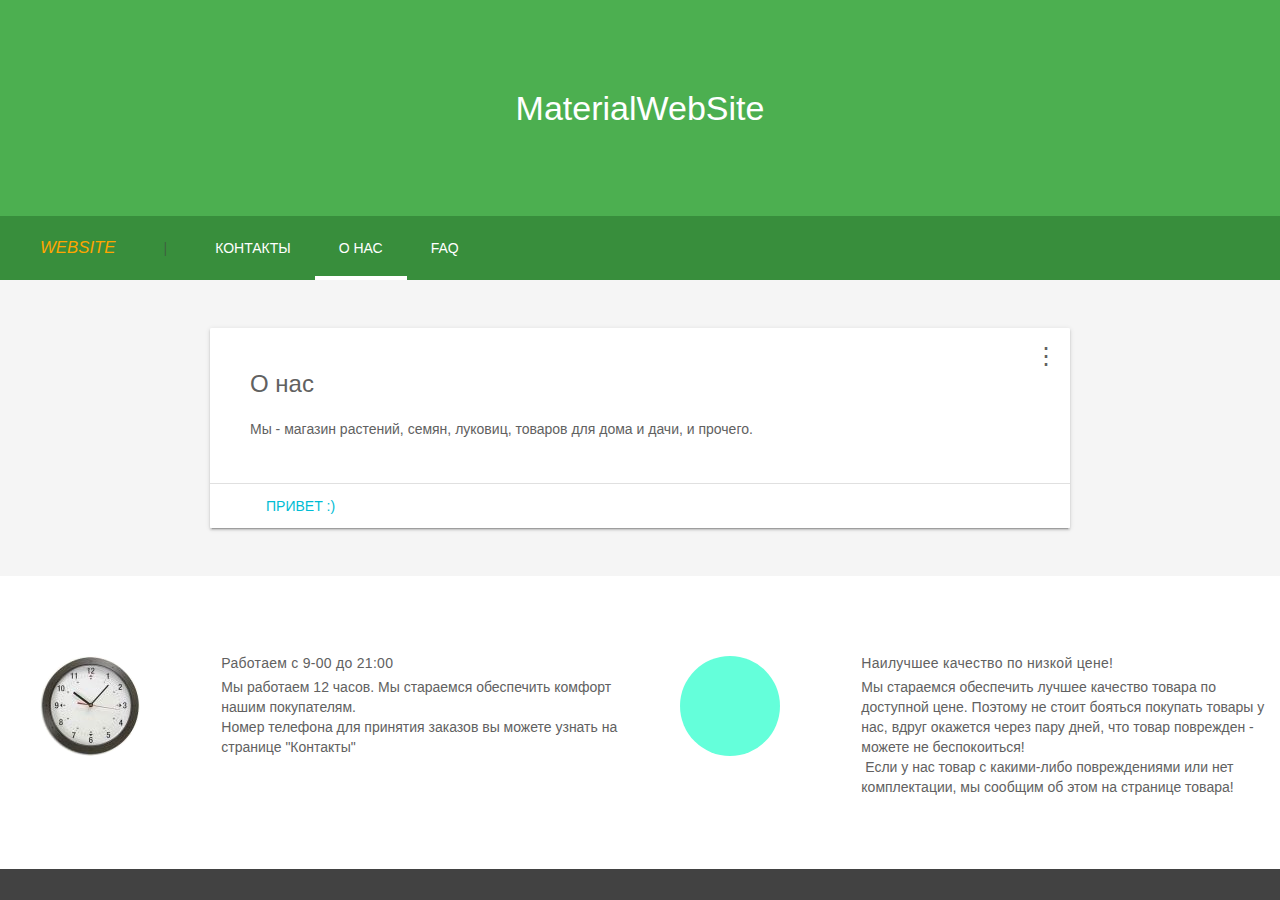
==== about.html @ aee51cfe "0.4.0" ====
<!DOCTYPE HTML>
<html>
<head>
    <meta charset="utf-8">
    <meta http-equiv="X-UA-Compatible" content="IE=edge">
    <meta name="description" content="A front-end template that helps you build fast, modern mobile web apps.">
    <meta name="viewport" content="width=device-width, initial-scale=1.0, minimum-scale=1.0">
    <title>MaterialWebSite</title>
    <link rel="stylesheet" href="https://fonts.googleapis.com/icon?family=Material+Icons">
    <link rel="stylesheet" href="css/material.green-teal.min.css">
    <link rel="stylesheet" href="css/styles.css">
    <script src="js/material.min.js"></script>
    <style>
        #view-source {
            position: fixed;
            display: block;
            right: 0;
            bottom: 0;
            margin-right: 40px;
            margin-bottom: 40px;
            z-index: 900;
        }
    </style>
</head>
<body class="mdl-demo mdl-color--grey-100 mdl-color-text--grey-700 mdl-base">
<div class="mdl-layout mdl-js-layout mdl-layout--fixed-header">
    <header class="mdl-layout__header mdl-layout__header--scroll mdl-color--primary">
        <div class="mdl-layout--large-screen-only mdl-layout__header-row">
        </div>
        <div style="color: white" align="center">
            <h3>MaterialWebSite</h3>
        </div>
        <div class="mdl-layout--large-screen-only mdl-layout__header-row">
        </div>
        <div class="mdl-layout__tab-bar mdl-js-ripple-effect mdl-color--primary-dark">
            <a style="color: orange" href="index.html" class="mdl-layout__tab"><i><big>WebSite</big></i></a>
            <big class="mdl-layout__tab">|</big>
            <a style="color: white" href="contacts.html" class="mdl-layout__tab">Контакты</a>
            <a style="color: white" href="#" class="mdl-layout__tab is-active">О нас</a>
            <a style="color: white" href="#" class="mdl-layout__tab">FAQ</a>
        </div>
    </header>
    <main class="mdl-layout__content">
        <div class="mdl-layout__tab-panel is-active" id="overview">
            <section class="section--center mdl-grid mdl-grid--no-spacing mdl-shadow--2dp">
                <div class="mdl-card mdl-cell mdl-cell--12-col">
                    <div class="mdl-card__supporting-text">
                        <h4>О нас</h4>
                        Мы - магазин растений, семян, луковиц, товаров для дома и дачи, и прочего.
                    </div>
                    <div class="mdl-card__actions">
                        <a href="#" class="mdl-button">Привет :)</a>
                    </div>
                </div>
                <button class="mdl-button mdl-js-button mdl-js-ripple-effect mdl-button--icon" id="btn3">
                    <i class="material-icons">⋮</i>
                </button>
                <ul class="mdl-menu mdl-js-menu mdl-menu--bottom-right" for="btn3">
                    <li class="mdl-menu__item">Закрыть</li>
                    <li class="mdl-menu__item" disabled>Оценить:</li>
                    <li class="mdl-menu__item">Поставить <span class="plus">+</span></li>
                </ul>
            </section>
            <section class="section--footer mdl-color--white mdl-grid">
                <div class="section__circle-container mdl-cell mdl-cell--2-col mdl-cell--1-col-phone">
                    <div class="section__circle-container__circle1 mdl-color--accent section__circle--big"></div>
                </div>
                <div class="section__text mdl-cell mdl-cell--4-col-desktop mdl-cell--6-col-tablet mdl-cell--3-col-phone">
                    <h5>Работаем с 9-00 до 21:00</h5>
                    Мы работаем 12 часов. Мы стараемся обеспечить комфорт нашим покупателям.<br/> Номер телефона для принятия заказов вы можете узнать на странице "Контакты"
                </div>
                <div class="section__circle-container mdl-cell mdl-cell--2-col mdl-cell--1-col-phone">
                    <div class="section__circle-container__circle2 mdl-color--accent section__circle--big"></div>
                </div>
                <div class="section__text mdl-cell mdl-cell--4-col-desktop mdl-cell--6-col-tablet mdl-cell--3-col-phone">
                    <h5>Наилучшее качество по низкой цене!</h5>
                    Мы стараемся обеспечить лучшее качество товара по доступной цене. Поэтому не стоит бояться покупать товары у нас, вдруг окажется через пару дней, что товар поврежден - можете не беспокоиться!<br/> &nbsp;Если у нас товар с какими-либо повреждениями или нет комплектации, мы сообщим об этом на странице товара!
                </div>
            </section>
        </div>
        <footer class="mdl-mega-footer">
            <div class="mdl-mega-footer--middle-section">
                <div class="mdl-mega-footer--drop-down-section">
                    <input class="mdl-mega-footer--heading-checkbox" type="checkbox" checked>
                    <h1 class="mdl-mega-footer--heading">Страницы</h1>
                    <ul class="mdl-mega-footer--link-list">
                        <li><a href="index.html">Главная</a></li>
                        <li><a href="contacts.html">Контакты</a></li>
                        <li><a href="">О нас</a></li>
                        <li><a href="#">FAQ</a></li>
                    </ul>
                </div>
                <div class="mdl-mega-footer--drop-down-section">
                    <input class="mdl-mega-footer--heading-checkbox" type="checkbox" checked>
                    <h1 class="mdl-mega-footer--heading">Детали</h1>
                    <ul class="mdl-mega-footer--link-list">
                        <li><a href="#">Спец</a></li>
                        <li><a href="#">Инструменты</a></li>
                        <li><a href="#">Ресурсы</a></li>
                    </ul>
                </div>
                <div class="mdl-mega-footer--drop-down-section">
                    <input class="mdl-mega-footer--heading-checkbox" type="checkbox" checked>
                    <h1 class="mdl-mega-footer--heading">Технология</h1>
                    <ul class="mdl-mega-footer--link-list">
                        <li><a href="#">Как это работает</a></li>
                        <li><a href="#">Образцы</a></li>
                        <li><a href="#">Использование</a></li>
                        <li><a href="#">Продукты</a></li>
                        <li><a href="#">Контракты</a></li>
                    </ul>
                </div>
                <div class="mdl-mega-footer--drop-down-section">
                    <input class="mdl-mega-footer--heading-checkbox" type="checkbox" checked>
                    <h1 class="mdl-mega-footer--heading">FAQ</h1>
                    <ul class="mdl-mega-footer--link-list">
                        <li><a href="#">Вопросы</a></li>
                        <li><a href="#">Ответы</a></li>
                        <li><a href="#">Горячая линия</a></li>
                    </ul>
                </div>
            </div>
            <div class="mdl-mega-footer--bottom-section">
                <div class="mdl-logo">
                    VitalKrilov © 2016
                </div>
            </div>
        </footer>
    </main>
</div>
</body>
</html>
---- css/material.green-teal.min.css ----
/**
 * material-design-lite - Material Design Components in CSS, JS and HTML
 * @version v1.2.1
 * @license Apache-2.0
 * @copyright 2015 Google, Inc.
 * @link https://github.com/google/material-design-lite
 */
@charset "UTF-8";html{color:rgba(0,0,0,.87)}::-moz-selection{background:#b3d4fc;text-shadow:none}::selection{background:#b3d4fc;text-shadow:none}hr{display:block;height:1px;border:0;border-top:1px solid #ccc;margin:1em 0;padding:0}audio,canvas,iframe,img,svg,video{vertical-align:middle}fieldset{border:0;margin:0;padding:0}textarea{resize:vertical}.browserupgrade{margin:.2em 0;background:#ccc;color:#000;padding:.2em 0}.hidden{display:none!important}.visuallyhidden{border:0;clip:rect(0 0 0 0);height:1px;margin:-1px;overflow:hidden;padding:0;position:absolute;width:1px}.visuallyhidden.focusable:active,.visuallyhidden.focusable:focus{clip:auto;height:auto;margin:0;overflow:visible;position:static;width:auto}.invisible{visibility:hidden}.clearfix:before,.clearfix:after{content:" ";display:table}.clearfix:after{clear:both}@media print{*,*:before,*:after,*:first-letter{background:transparent!important;color:#000!important;box-shadow:none!important}a,a:visited{text-decoration:underline}a[href]:after{content:" (" attr(href)")"}abbr[title]:after{content:" (" attr(title)")"}a[href^="#"]:after,a[href^="javascript:"]:after{content:""}pre,blockquote{border:1px solid #999;page-break-inside:avoid}thead{display:table-header-group}tr,img{page-break-inside:avoid}img{max-width:100%!important}p,h2,h3{orphans:3;widows:3}h2,h3{page-break-after:avoid}}a,.mdl-accordion,.mdl-button,.mdl-card,.mdl-checkbox,.mdl-dropdown-menu,.mdl-icon-toggle,.mdl-item,.mdl-radio,.mdl-slider,.mdl-switch,.mdl-tabs__tab{-webkit-tap-highlight-color:transparent;-webkit-tap-highlight-color:rgba(255,255,255,0)}html{width:100%;height:100%;-ms-touch-action:manipulation;touch-action:manipulation}body{width:100%;min-height:100%}main{display:block}*[hidden]{display:none!important}html,body{font-family:"Helvetica","Arial",sans-serif;font-size:14px;font-weight:400;line-height:20px}h1,h2,h3,h4,h5,h6,p{padding:0}h1 small,h2 small,h3 small,h4 small,h5 small,h6 small{font-family:"Roboto","Helvetica","Arial",sans-serif;font-weight:400;line-height:1.35;letter-spacing:-.02em;opacity:.54;font-size:.6em}h1{font-size:56px;line-height:1.35;letter-spacing:-.02em;margin:24px 0}h1,h2{font-family:"Roboto","Helvetica","Arial",sans-serif;font-weight:400}h2{font-size:45px;line-height:48px}h2,h3{margin:24px 0}h3{font-size:34px;line-height:40px}h3,h4{font-family:"Roboto","Helvetica","Arial",sans-serif;font-weight:400}h4{font-size:24px;line-height:32px;-moz-osx-font-smoothing:grayscale;margin:24px 0 16px}h5{font-size:20px;font-weight:500;line-height:1;letter-spacing:.02em}h5,h6{font-family:"Roboto","Helvetica","Arial",sans-serif;margin:24px 0 16px}h6{font-size:16px;letter-spacing:.04em}h6,p{font-weight:400;line-height:24px}p{font-size:14px;letter-spacing:0;margin:0 0 16px}a{color:rgb(100,255,218);font-weight:500}blockquote{font-family:"Roboto","Helvetica","Arial",sans-serif;position:relative;font-size:24px;font-weight:300;font-style:italic;line-height:1.35;letter-spacing:.08em}blockquote:before{position:absolute;left:-.5em;content:'â€œ'}blockquote:after{content:'â€';margin-left:-.05em}mark{background-color:#f4ff81}dt{font-weight:700}address{font-size:12px;line-height:1;font-style:normal}address,ul,ol{font-weight:400;letter-spacing:0}ul,ol{font-size:14px;line-height:24px}.mdl-typography--display-4,.mdl-typography--display-4-color-contrast{font-family:"Roboto","Helvetica","Arial",sans-serif;font-size:112px;font-weight:300;line-height:1;letter-spacing:-.04em}.mdl-typography--display-4-color-contrast{opacity:.54}.mdl-typography--display-3,.mdl-typography--display-3-color-contrast{font-family:"Roboto","Helvetica","Arial",sans-serif;font-size:56px;font-weight:400;line-height:1.35;letter-spacing:-.02em}.mdl-typography--display-3-color-contrast{opacity:.54}.mdl-typography--display-2,.mdl-typography--display-2-color-contrast{font-family:"Roboto","Helvetica","Arial",sans-serif;font-size:45px;font-weight:400;line-height:48px}.mdl-typography--display-2-color-contrast{opacity:.54}.mdl-typography--display-1,.mdl-typography--display-1-color-contrast{font-family:"Roboto","Helvetica","Arial",sans-serif;font-size:34px;font-weight:400;line-height:40px}.mdl-typography--display-1-color-contrast{opacity:.54}.mdl-typography--headline,.mdl-typography--headline-color-contrast{font-family:"Roboto","Helvetica","Arial",sans-serif;font-size:24px;font-weight:400;line-height:32px;-moz-osx-font-smoothing:grayscale}.mdl-typography--headline-color-contrast{opacity:.87}.mdl-typography--title,.mdl-typography--title-color-contrast{font-family:"Roboto","Helvetica","Arial",sans-serif;font-size:20px;font-weight:500;line-height:1;letter-spacing:.02em}.mdl-typography--title-color-contrast{opacity:.87}.mdl-typography--subhead,.mdl-typography--subhead-color-contrast{font-family:"Roboto","Helvetica","Arial",sans-serif;font-size:16px;font-weight:400;line-height:24px;letter-spacing:.04em}.mdl-typography--subhead-color-contrast{opacity:.87}.mdl-typography--body-2,.mdl-typography--body-2-color-contrast{font-size:14px;font-weight:700;line-height:24px;letter-spacing:0}.mdl-typography--body-2-color-contrast{opacity:.87}.mdl-typography--body-1,.mdl-typography--body-1-color-contrast{font-size:14px;font-weight:400;line-height:24px;letter-spacing:0}.mdl-typography--body-1-color-contrast{opacity:.87}.mdl-typography--body-2-force-preferred-font,.mdl-typography--body-2-force-preferred-font-color-contrast{font-family:"Roboto","Helvetica","Arial",sans-serif;font-size:14px;font-weight:500;line-height:24px;letter-spacing:0}.mdl-typography--body-2-force-preferred-font-color-contrast{opacity:.87}.mdl-typography--body-1-force-preferred-font,.mdl-typography--body-1-force-preferred-font-color-contrast{font-family:"Roboto","Helvetica","Arial",sans-serif;font-size:14px;font-weight:400;line-height:24px;letter-spacing:0}.mdl-typography--body-1-force-preferred-font-color-contrast{opacity:.87}.mdl-typography--caption,.mdl-typography--caption-force-preferred-font{font-size:12px;font-weight:400;line-height:1;letter-spacing:0}.mdl-typography--caption-force-preferred-font{font-family:"Roboto","Helvetica","Arial",sans-serif}.mdl-typography--caption-color-contrast,.mdl-typography--caption-force-preferred-font-color-contrast{font-size:12px;font-weight:400;line-height:1;letter-spacing:0;opacity:.54}.mdl-typography--caption-force-preferred-font-color-contrast,.mdl-typography--menu{font-family:"Roboto","Helvetica","Arial",sans-serif}.mdl-typography--menu{font-size:14px;font-weight:500;line-height:1;letter-spacing:0}.mdl-typography--menu-color-contrast{opacity:.87}.mdl-typography--menu-color-contrast,.mdl-typography--button,.mdl-typography--button-color-contrast{font-family:"Roboto","Helvetica","Arial",sans-serif;font-size:14px;font-weight:500;line-height:1;letter-spacing:0}.mdl-typography--button,.mdl-typography--button-color-contrast{text-transform:uppercase}.mdl-typography--button-color-contrast{opacity:.87}.mdl-typography--text-left{text-align:left}.mdl-typography--text-right{text-align:right}.mdl-typography--text-center{text-align:center}.mdl-typography--text-justify{text-align:justify}.mdl-typography--text-nowrap{white-space:nowrap}.mdl-typography--text-lowercase{text-transform:lowercase}.mdl-typography--text-uppercase{text-transform:uppercase}.mdl-typography--text-capitalize{text-transform:capitalize}.mdl-typography--font-thin{font-weight:200!important}.mdl-typography--font-light{font-weight:300!important}.mdl-typography--font-regular{font-weight:400!important}.mdl-typography--font-medium{font-weight:500!important}.mdl-typography--font-bold{font-weight:700!important}.mdl-typography--font-black{font-weight:900!important}.material-icons{font-family:'Material Icons';font-weight:400;font-style:normal;font-size:24px;line-height:1;letter-spacing:normal;text-transform:none;display:inline-block;word-wrap:normal;-moz-font-feature-settings:'liga';font-feature-settings:'liga';-webkit-font-feature-settings:'liga';-webkit-font-smoothing:antialiased}.mdl-color-text--red{color:#f44336 !important}.mdl-color--red{background-color:#f44336 !important}.mdl-color-text--red-50{color:#ffebee !important}.mdl-color--red-50{background-color:#ffebee !important}.mdl-color-text--red-100{color:#ffcdd2 !important}.mdl-color--red-100{background-color:#ffcdd2 !important}.mdl-color-text--red-200{color:#ef9a9a !important}.mdl-color--red-200{background-color:#ef9a9a !important}.mdl-color-text--red-300{color:#e57373 !important}.mdl-color--red-300{background-color:#e57373 !important}.mdl-color-text--red-400{color:#ef5350 !important}.mdl-color--red-400{background-color:#ef5350 !important}.mdl-color-text--red-500{color:#f44336 !important}.mdl-color--red-500{background-color:#f44336 !important}.mdl-color-text--red-600{color:#e53935 !important}.mdl-color--red-600{background-color:#e53935 !important}.mdl-color-text--red-700{color:#d32f2f !important}.mdl-color--red-700{background-color:#d32f2f !important}.mdl-color-text--red-800{color:#c62828 !important}.mdl-color--red-800{background-color:#c62828 !important}.mdl-color-text--red-900{color:#b71c1c !important}.mdl-color--red-900{background-color:#b71c1c !important}.mdl-color-text--red-A100{color:#ff8a80 !important}.mdl-color--red-A100{background-color:#ff8a80 !important}.mdl-color-text--red-A200{color:#ff5252 !important}.mdl-color--red-A200{background-color:#ff5252 !important}.mdl-color-text--red-A400{color:#ff1744 !important}.mdl-color--red-A400{background-color:#ff1744 !important}.mdl-color-text--red-A700{color:#d50000 !important}.mdl-color--red-A700{background-color:#d50000 !important}.mdl-color-text--pink{color:#e91e63 !important}.mdl-color--pink{background-color:#e91e63 !important}.mdl-color-text--pink-50{color:#fce4ec !important}.mdl-color--pink-50{background-color:#fce4ec !important}.mdl-color-text--pink-100{color:#f8bbd0 !important}.mdl-color--pink-100{background-color:#f8bbd0 !important}.mdl-color-text--pink-200{color:#f48fb1 !important}.mdl-color--pink-200{background-color:#f48fb1 !important}.mdl-color-text--pink-300{color:#f06292 !important}.mdl-color--pink-300{background-color:#f06292 !important}.mdl-color-text--pink-400{color:#ec407a !important}.mdl-color--pink-400{background-color:#ec407a !important}.mdl-color-text--pink-500{color:#e91e63 !important}.mdl-color--pink-500{background-color:#e91e63 !important}.mdl-color-text--pink-600{color:#d81b60 !important}.mdl-color--pink-600{background-color:#d81b60 !important}.mdl-color-text--pink-700{color:#c2185b !important}.mdl-color--pink-700{background-color:#c2185b !important}.mdl-color-text--pink-800{color:#ad1457 !important}.mdl-color--pink-800{background-color:#ad1457 !important}.mdl-color-text--pink-900{color:#880e4f !important}.mdl-color--pink-900{background-color:#880e4f !important}.mdl-color-text--pink-A100{color:#ff80ab !important}.mdl-color--pink-A100{background-color:#ff80ab !important}.mdl-color-text--pink-A200{color:#ff4081 !important}.mdl-color--pink-A200{background-color:#ff4081 !important}.mdl-color-text--pink-A400{color:#f50057 !important}.mdl-color--pink-A400{background-color:#f50057 !important}.mdl-color-text--pink-A700{color:#c51162 !important}.mdl-color--pink-A700{background-color:#c51162 !important}.mdl-color-text--purple{color:#9c27b0 !important}.mdl-color--purple{background-color:#9c27b0 !important}.mdl-color-text--purple-50{color:#f3e5f5 !important}.mdl-color--purple-50{background-color:#f3e5f5 !important}.mdl-color-text--purple-100{color:#e1bee7 !important}.mdl-color--purple-100{background-color:#e1bee7 !important}.mdl-color-text--purple-200{color:#ce93d8 !important}.mdl-color--purple-200{background-color:#ce93d8 !important}.mdl-color-text--purple-300{color:#ba68c8 !important}.mdl-color--purple-300{background-color:#ba68c8 !important}.mdl-color-text--purple-400{color:#ab47bc !important}.mdl-color--purple-400{background-color:#ab47bc !important}.mdl-color-text--purple-500{color:#9c27b0 !important}.mdl-color--purple-500{background-color:#9c27b0 !important}.mdl-color-text--purple-600{color:#8e24aa !important}.mdl-color--purple-600{background-color:#8e24aa !important}.mdl-color-text--purple-700{color:#7b1fa2 !important}.mdl-color--purple-700{background-color:#7b1fa2 !important}.mdl-color-text--purple-800{color:#6a1b9a !important}.mdl-color--purple-800{background-color:#6a1b9a !important}.mdl-color-text--purple-900{color:#4a148c !important}.mdl-color--purple-900{background-color:#4a148c !important}.mdl-color-text--purple-A100{color:#ea80fc !important}.mdl-color--purple-A100{background-color:#ea80fc !important}.mdl-color-text--purple-A200{color:#e040fb !important}.mdl-color--purple-A200{background-color:#e040fb !important}.mdl-color-text--purple-A400{color:#d500f9 !important}.mdl-color--purple-A400{background-color:#d500f9 !important}.mdl-color-text--purple-A700{color:#a0f !important}.mdl-color--purple-A700{background-color:#a0f !important}.mdl-color-text--deep-purple{color:#673ab7 !important}.mdl-color--deep-purple{background-color:#673ab7 !important}.mdl-color-text--deep-purple-50{color:#ede7f6 !important}.mdl-color--deep-purple-50{background-color:#ede7f6 !important}.mdl-color-text--deep-purple-100{color:#d1c4e9 !important}.mdl-color--deep-purple-100{background-color:#d1c4e9 !important}.mdl-color-text--deep-purple-200{color:#b39ddb !important}.mdl-color--deep-purple-200{background-color:#b39ddb !important}.mdl-color-text--deep-purple-300{color:#9575cd !important}.mdl-color--deep-purple-300{background-color:#9575cd !important}.mdl-color-text--deep-purple-400{color:#7e57c2 !important}.mdl-color--deep-purple-400{background-color:#7e57c2 !important}.mdl-color-text--deep-purple-500{color:#673ab7 !important}.mdl-color--deep-purple-500{background-color:#673ab7 !important}.mdl-color-text--deep-purple-600{color:#5e35b1 !important}.mdl-color--deep-purple-600{background-color:#5e35b1 !important}.mdl-color-text--deep-purple-700{color:#512da8 !important}.mdl-color--deep-purple-700{background-color:#512da8 !important}.mdl-color-text--deep-purple-800{color:#4527a0 !important}.mdl-color--deep-purple-800{background-color:#4527a0 !important}.mdl-color-text--deep-purple-900{color:#311b92 !important}.mdl-color--deep-purple-900{background-color:#311b92 !important}.mdl-color-text--deep-purple-A100{color:#b388ff !important}.mdl-color--deep-purple-A100{background-color:#b388ff !important}.mdl-color-text--deep-purple-A200{color:#7c4dff !important}.mdl-color--deep-purple-A200{background-color:#7c4dff !important}.mdl-color-text--deep-purple-A400{color:#651fff !important}.mdl-color--deep-purple-A400{background-color:#651fff !important}.mdl-color-text--deep-purple-A700{color:#6200ea !important}.mdl-color--deep-purple-A700{background-color:#6200ea !important}.mdl-color-text--indigo{color:#3f51b5 !important}.mdl-color--indigo{background-color:#3f51b5 !important}.mdl-color-text--indigo-50{color:#e8eaf6 !important}.mdl-color--indigo-50{background-color:#e8eaf6 !important}.mdl-color-text--indigo-100{color:#c5cae9 !important}.mdl-color--indigo-100{background-color:#c5cae9 !important}.mdl-color-text--indigo-200{color:#9fa8da !important}.mdl-color--indigo-200{background-color:#9fa8da !important}.mdl-color-text--indigo-300{color:#7986cb !important}.mdl-color--indigo-300{background-color:#7986cb !important}.mdl-color-text--indigo-400{color:#5c6bc0 !important}.mdl-color--indigo-400{background-color:#5c6bc0 !important}.mdl-color-text--indigo-500{color:#3f51b5 !important}.mdl-color--indigo-500{background-color:#3f51b5 !important}.mdl-color-text--indigo-600{color:#3949ab !important}.mdl-color--indigo-600{background-color:#3949ab !important}.mdl-color-text--indigo-700{color:#303f9f !important}.mdl-color--indigo-700{background-color:#303f9f !important}.mdl-color-text--indigo-800{color:#283593 !important}.mdl-color--indigo-800{background-color:#283593 !important}.mdl-color-text--indigo-900{color:#1a237e !important}.mdl-color--indigo-900{background-color:#1a237e !important}.mdl-color-text--indigo-A100{color:#8c9eff !important}.mdl-color--indigo-A100{background-color:#8c9eff !important}.mdl-color-text--indigo-A200{color:#536dfe !important}.mdl-color--indigo-A200{background-color:#536dfe !important}.mdl-color-text--indigo-A400{color:#3d5afe !important}.mdl-color--indigo-A400{background-color:#3d5afe !important}.mdl-color-text--indigo-A700{color:#304ffe !important}.mdl-color--indigo-A700{background-color:#304ffe !important}.mdl-color-text--blue{color:#2196f3 !important}.mdl-color--blue{background-color:#2196f3 !important}.mdl-color-text--blue-50{color:#e3f2fd !important}.mdl-color--blue-50{background-color:#e3f2fd !important}.mdl-color-text--blue-100{color:#bbdefb !important}.mdl-color--blue-100{background-color:#bbdefb !important}.mdl-color-text--blue-200{color:#90caf9 !important}.mdl-color--blue-200{background-color:#90caf9 !important}.mdl-color-text--blue-300{color:#64b5f6 !important}.mdl-color--blue-300{background-color:#64b5f6 !important}.mdl-color-text--blue-400{color:#42a5f5 !important}.mdl-color--blue-400{background-color:#42a5f5 !important}.mdl-color-text--blue-500{color:#2196f3 !important}.mdl-color--blue-500{background-color:#2196f3 !important}.mdl-color-text--blue-600{color:#1e88e5 !important}.mdl-color--blue-600{background-color:#1e88e5 !important}.mdl-color-text--blue-700{color:#1976d2 !important}.mdl-color--blue-700{background-color:#1976d2 !important}.mdl-color-text--blue-800{color:#1565c0 !important}.mdl-color--blue-800{background-color:#1565c0 !important}.mdl-color-text--blue-900{color:#0d47a1 !important}.mdl-color--blue-900{background-color:#0d47a1 !important}.mdl-color-text--blue-A100{color:#82b1ff !important}.mdl-color--blue-A100{background-color:#82b1ff !important}.mdl-color-text--blue-A200{color:#448aff !important}.mdl-color--blue-A200{background-color:#448aff !important}.mdl-color-text--blue-A400{color:#2979ff !important}.mdl-color--blue-A400{background-color:#2979ff !important}.mdl-color-text--blue-A700{color:#2962ff !important}.mdl-color--blue-A700{background-color:#2962ff !important}.mdl-color-text--light-blue{color:#03a9f4 !important}.mdl-color--light-blue{background-color:#03a9f4 !important}.mdl-color-text--light-blue-50{color:#e1f5fe !important}.mdl-color--light-blue-50{background-color:#e1f5fe !important}.mdl-color-text--light-blue-100{color:#b3e5fc !important}.mdl-color--light-blue-100{background-color:#b3e5fc !important}.mdl-color-text--light-blue-200{color:#81d4fa !important}.mdl-color--light-blue-200{background-color:#81d4fa !important}.mdl-color-text--light-blue-300{color:#4fc3f7 !important}.mdl-color--light-blue-300{background-color:#4fc3f7 !important}.mdl-color-text--light-blue-400{color:#29b6f6 !important}.mdl-color--light-blue-400{background-color:#29b6f6 !important}.mdl-color-text--light-blue-500{color:#03a9f4 !important}.mdl-color--light-blue-500{background-color:#03a9f4 !important}.mdl-color-text--light-blue-600{color:#039be5 !important}.mdl-color--light-blue-600{background-color:#039be5 !important}.mdl-color-text--light-blue-700{color:#0288d1 !important}.mdl-color--light-blue-700{background-color:#0288d1 !important}.mdl-color-text--light-blue-800{color:#0277bd !important}.mdl-color--light-blue-800{background-color:#0277bd !important}.mdl-color-text--light-blue-900{color:#01579b !important}.mdl-color--light-blue-900{background-color:#01579b !important}.mdl-color-text--light-blue-A100{color:#80d8ff !important}.mdl-color--light-blue-A100{background-color:#80d8ff !important}.mdl-color-text--light-blue-A200{color:#40c4ff !important}.mdl-color--light-blue-A200{background-color:#40c4ff !important}.mdl-color-text--light-blue-A400{color:#00b0ff !important}.mdl-color--light-blue-A400{background-color:#00b0ff !important}.mdl-color-text--light-blue-A700{color:#0091ea !important}.mdl-color--light-blue-A700{background-color:#0091ea !important}.mdl-color-text--cyan{color:#00bcd4 !important}.mdl-color--cyan{background-color:#00bcd4 !important}.mdl-color-text--cyan-50{color:#e0f7fa !important}.mdl-color--cyan-50{background-color:#e0f7fa !important}.mdl-color-text--cyan-100{color:#b2ebf2 !important}.mdl-color--cyan-100{background-color:#b2ebf2 !important}.mdl-color-text--cyan-200{color:#80deea !important}.mdl-color--cyan-200{background-color:#80deea !important}.mdl-color-text--cyan-300{color:#4dd0e1 !important}.mdl-color--cyan-300{background-color:#4dd0e1 !important}.mdl-color-text--cyan-400{color:#26c6da !important}.mdl-color--cyan-400{background-color:#26c6da !important}.mdl-color-text--cyan-500{color:#00bcd4 !important}.mdl-color--cyan-500{background-color:#00bcd4 !important}.mdl-color-text--cyan-600{color:#00acc1 !important}.mdl-color--cyan-600{background-color:#00acc1 !important}.mdl-color-text--cyan-700{color:#0097a7 !important}.mdl-color--cyan-700{background-color:#0097a7 !important}.mdl-color-text--cyan-800{color:#00838f !important}.mdl-color--cyan-800{background-color:#00838f !important}.mdl-color-text--cyan-900{color:#006064 !important}.mdl-color--cyan-900{background-color:#006064 !important}.mdl-color-text--cyan-A100{color:#84ffff !important}.mdl-color--cyan-A100{background-color:#84ffff !important}.mdl-color-text--cyan-A200{color:#18ffff !important}.mdl-color--cyan-A200{background-color:#18ffff !important}.mdl-color-text--cyan-A400{color:#00e5ff !important}.mdl-color--cyan-A400{background-color:#00e5ff !important}.mdl-color-text--cyan-A700{color:#00b8d4 !important}.mdl-color--cyan-A700{background-color:#00b8d4 !important}.mdl-color-text--teal{color:#009688 !important}.mdl-color--teal{background-color:#009688 !important}.mdl-color-text--teal-50{color:#e0f2f1 !important}.mdl-color--teal-50{background-color:#e0f2f1 !important}.mdl-color-text--teal-100{color:#b2dfdb !important}.mdl-color--teal-100{background-color:#b2dfdb !important}.mdl-color-text--teal-200{color:#80cbc4 !important}.mdl-color--teal-200{background-color:#80cbc4 !important}.mdl-color-text--teal-300{color:#4db6ac !important}.mdl-color--teal-300{background-color:#4db6ac !important}.mdl-color-text--teal-400{color:#26a69a !important}.mdl-color--teal-400{background-color:#26a69a !important}.mdl-color-text--teal-500{color:#009688 !important}.mdl-color--teal-500{background-color:#009688 !important}.mdl-color-text--teal-600{color:#00897b !important}.mdl-color--teal-600{background-color:#00897b !important}.mdl-color-text--teal-700{color:#00796b !important}.mdl-color--teal-700{background-color:#00796b !important}.mdl-color-text--teal-800{color:#00695c !important}.mdl-color--teal-800{background-color:#00695c !important}.mdl-color-text--teal-900{color:#004d40 !important}.mdl-color--teal-900{background-color:#004d40 !important}.mdl-color-text--teal-A100{color:#a7ffeb !important}.mdl-color--teal-A100{background-color:#a7ffeb !important}.mdl-color-text--teal-A200{color:#64ffda !important}.mdl-color--teal-A200{background-color:#64ffda !important}.mdl-color-text--teal-A400{color:#1de9b6 !important}.mdl-color--teal-A400{background-color:#1de9b6 !important}.mdl-color-text--teal-A700{color:#00bfa5 !important}.mdl-color--teal-A700{background-color:#00bfa5 !important}.mdl-color-text--green{color:#4caf50 !important}.mdl-color--green{background-color:#4caf50 !important}.mdl-color-text--green-50{color:#e8f5e9 !important}.mdl-color--green-50{background-color:#e8f5e9 !important}.mdl-color-text--green-100{color:#c8e6c9 !important}.mdl-color--green-100{background-color:#c8e6c9 !important}.mdl-color-text--green-200{color:#a5d6a7 !important}.mdl-color--green-200{background-color:#a5d6a7 !important}.mdl-color-text--green-300{color:#81c784 !important}.mdl-color--green-300{background-color:#81c784 !important}.mdl-color-text--green-400{color:#66bb6a !important}.mdl-color--green-400{background-color:#66bb6a !important}.mdl-color-text--green-500{color:#4caf50 !important}.mdl-color--green-500{background-color:#4caf50 !important}.mdl-color-text--green-600{color:#43a047 !important}.mdl-color--green-600{background-color:#43a047 !important}.mdl-color-text--green-700{color:#388e3c !important}.mdl-color--green-700{background-color:#388e3c !important}.mdl-color-text--green-800{color:#2e7d32 !important}.mdl-color--green-800{background-color:#2e7d32 !important}.mdl-color-text--green-900{color:#1b5e20 !important}.mdl-color--green-900{background-color:#1b5e20 !important}.mdl-color-text--green-A100{color:#b9f6ca !important}.mdl-color--green-A100{background-color:#b9f6ca !important}.mdl-color-text--green-A200{color:#69f0ae !important}.mdl-color--green-A200{background-color:#69f0ae !important}.mdl-color-text--green-A400{color:#00e676 !important}.mdl-color--green-A400{background-color:#00e676 !important}.mdl-color-text--green-A700{color:#00c853 !important}.mdl-color--green-A700{background-color:#00c853 !important}.mdl-color-text--light-green{color:#8bc34a !important}.mdl-color--light-green{background-color:#8bc34a !important}.mdl-color-text--light-green-50{color:#f1f8e9 !important}.mdl-color--light-green-50{background-color:#f1f8e9 !important}.mdl-color-text--light-green-100{color:#dcedc8 !important}.mdl-color--light-green-100{background-color:#dcedc8 !important}.mdl-color-text--light-green-200{color:#c5e1a5 !important}.mdl-color--light-green-200{background-color:#c5e1a5 !important}.mdl-color-text--light-green-300{color:#aed581 !important}.mdl-color--light-green-300{background-color:#aed581 !important}.mdl-color-text--light-green-400{color:#9ccc65 !important}.mdl-color--light-green-400{background-color:#9ccc65 !important}.mdl-color-text--light-green-500{color:#8bc34a !important}.mdl-color--light-green-500{background-color:#8bc34a !important}.mdl-color-text--light-green-600{color:#7cb342 !important}.mdl-color--light-green-600{background-color:#7cb342 !important}.mdl-color-text--light-green-700{color:#689f38 !important}.mdl-color--light-green-700{background-color:#689f38 !important}.mdl-color-text--light-green-800{color:#558b2f !important}.mdl-color--light-green-800{background-color:#558b2f !important}.mdl-color-text--light-green-900{color:#33691e !important}.mdl-color--light-green-900{background-color:#33691e !important}.mdl-color-text--light-green-A100{color:#ccff90 !important}.mdl-color--light-green-A100{background-color:#ccff90 !important}.mdl-color-text--light-green-A200{color:#b2ff59 !important}.mdl-color--light-green-A200{background-color:#b2ff59 !important}.mdl-color-text--light-green-A400{color:#76ff03 !important}.mdl-color--light-green-A400{background-color:#76ff03 !important}.mdl-color-text--light-green-A700{color:#64dd17 !important}.mdl-color--light-green-A700{background-color:#64dd17 !important}.mdl-color-text--lime{color:#cddc39 !important}.mdl-color--lime{background-color:#cddc39 !important}.mdl-color-text--lime-50{color:#f9fbe7 !important}.mdl-color--lime-50{background-color:#f9fbe7 !important}.mdl-color-text--lime-100{color:#f0f4c3 !important}.mdl-color--lime-100{background-color:#f0f4c3 !important}.mdl-color-text--lime-200{color:#e6ee9c !important}.mdl-color--lime-200{background-color:#e6ee9c !important}.mdl-color-text--lime-300{color:#dce775 !important}.mdl-color--lime-300{background-color:#dce775 !important}.mdl-color-text--lime-400{color:#d4e157 !important}.mdl-color--lime-400{background-color:#d4e157 !important}.mdl-color-text--lime-500{color:#cddc39 !important}.mdl-color--lime-500{background-color:#cddc39 !important}.mdl-color-text--lime-600{color:#c0ca33 !important}.mdl-color--lime-600{background-color:#c0ca33 !important}.mdl-color-text--lime-700{color:#afb42b !important}.mdl-color--lime-700{background-color:#afb42b !important}.mdl-color-text--lime-800{color:#9e9d24 !important}.mdl-color--lime-800{background-color:#9e9d24 !important}.mdl-color-text--lime-900{color:#827717 !important}.mdl-color--lime-900{background-color:#827717 !important}.mdl-color-text--lime-A100{color:#f4ff81 !important}.mdl-color--lime-A100{background-color:#f4ff81 !important}.mdl-color-text--lime-A200{color:#eeff41 !important}.mdl-color--lime-A200{background-color:#eeff41 !important}.mdl-color-text--lime-A400{color:#c6ff00 !important}.mdl-color--lime-A400{background-color:#c6ff00 !important}.mdl-color-text--lime-A700{color:#aeea00 !important}.mdl-color--lime-A700{background-color:#aeea00 !important}.mdl-color-text--yellow{color:#ffeb3b !important}.mdl-color--yellow{background-color:#ffeb3b !important}.mdl-color-text--yellow-50{color:#fffde7 !important}.mdl-color--yellow-50{background-color:#fffde7 !important}.mdl-color-text--yellow-100{color:#fff9c4 !important}.mdl-color--yellow-100{background-color:#fff9c4 !important}.mdl-color-text--yellow-200{color:#fff59d !important}.mdl-color--yellow-200{background-color:#fff59d !important}.mdl-color-text--yellow-300{color:#fff176 !important}.mdl-color--yellow-300{background-color:#fff176 !important}.mdl-color-text--yellow-400{color:#ffee58 !important}.mdl-color--yellow-400{background-color:#ffee58 !important}.mdl-color-text--yellow-500{color:#ffeb3b !important}.mdl-color--yellow-500{background-color:#ffeb3b !important}.mdl-color-text--yellow-600{color:#fdd835 !important}.mdl-color--yellow-600{background-color:#fdd835 !important}.mdl-color-text--yellow-700{color:#fbc02d !important}.mdl-color--yellow-700{background-color:#fbc02d !important}.mdl-color-text--yellow-800{color:#f9a825 !important}.mdl-color--yellow-800{background-color:#f9a825 !important}.mdl-color-text--yellow-900{color:#f57f17 !important}.mdl-color--yellow-900{background-color:#f57f17 !important}.mdl-color-text--yellow-A100{color:#ffff8d !important}.mdl-color--yellow-A100{background-color:#ffff8d !important}.mdl-color-text--yellow-A200{color:#ff0 !important}.mdl-color--yellow-A200{background-color:#ff0 !important}.mdl-color-text--yellow-A400{color:#ffea00 !important}.mdl-color--yellow-A400{background-color:#ffea00 !important}.mdl-color-text--yellow-A700{color:#ffd600 !important}.mdl-color--yellow-A700{background-color:#ffd600 !important}.mdl-color-text--amber{color:#ffc107 !important}.mdl-color--amber{background-color:#ffc107 !important}.mdl-color-text--amber-50{color:#fff8e1 !important}.mdl-color--amber-50{background-color:#fff8e1 !important}.mdl-color-text--amber-100{color:#ffecb3 !important}.mdl-color--amber-100{background-color:#ffecb3 !important}.mdl-color-text--amber-200{color:#ffe082 !important}.mdl-color--amber-200{background-color:#ffe082 !important}.mdl-color-text--amber-300{color:#ffd54f !important}.mdl-color--amber-300{background-color:#ffd54f !important}.mdl-color-text--amber-400{color:#ffca28 !important}.mdl-color--amber-400{background-color:#ffca28 !important}.mdl-color-text--amber-500{color:#ffc107 !important}.mdl-color--amber-500{background-color:#ffc107 !important}.mdl-color-text--amber-600{color:#ffb300 !important}.mdl-color--amber-600{background-color:#ffb300 !important}.mdl-color-text--amber-700{color:#ffa000 !important}.mdl-color--amber-700{background-color:#ffa000 !important}.mdl-color-text--amber-800{color:#ff8f00 !important}.mdl-color--amber-800{background-color:#ff8f00 !important}.mdl-color-text--amber-900{color:#ff6f00 !important}.mdl-color--amber-900{background-color:#ff6f00 !important}.mdl-color-text--amber-A100{color:#ffe57f !important}.mdl-color--amber-A100{background-color:#ffe57f !important}.mdl-color-text--amber-A200{color:#ffd740 !important}.mdl-color--amber-A200{background-color:#ffd740 !important}.mdl-color-text--amber-A400{color:#ffc400 !important}.mdl-color--amber-A400{background-color:#ffc400 !important}.mdl-color-text--amber-A700{color:#ffab00 !important}.mdl-color--amber-A700{background-color:#ffab00 !important}.mdl-color-text--orange{color:#ff9800 !important}.mdl-color--orange{background-color:#ff9800 !important}.mdl-color-text--orange-50{color:#fff3e0 !important}.mdl-color--orange-50{background-color:#fff3e0 !important}.mdl-color-text--orange-100{color:#ffe0b2 !important}.mdl-color--orange-100{background-color:#ffe0b2 !important}.mdl-color-text--orange-200{color:#ffcc80 !important}.mdl-color--orange-200{background-color:#ffcc80 !important}.mdl-color-text--orange-300{color:#ffb74d !important}.mdl-color--orange-300{background-color:#ffb74d !important}.mdl-color-text--orange-400{color:#ffa726 !important}.mdl-color--orange-400{background-color:#ffa726 !important}.mdl-color-text--orange-500{color:#ff9800 !important}.mdl-color--orange-500{background-color:#ff9800 !important}.mdl-color-text--orange-600{color:#fb8c00 !important}.mdl-color--orange-600{background-color:#fb8c00 !important}.mdl-color-text--orange-700{color:#f57c00 !important}.mdl-color--orange-700{background-color:#f57c00 !important}.mdl-color-text--orange-800{color:#ef6c00 !important}.mdl-color--orange-800{background-color:#ef6c00 !important}.mdl-color-text--orange-900{color:#e65100 !important}.mdl-color--orange-900{background-color:#e65100 !important}.mdl-color-text--orange-A100{color:#ffd180 !important}.mdl-color--orange-A100{background-color:#ffd180 !important}.mdl-color-text--orange-A200{color:#ffab40 !important}.mdl-color--orange-A200{background-color:#ffab40 !important}.mdl-color-text--orange-A400{color:#ff9100 !important}.mdl-color--orange-A400{background-color:#ff9100 !important}.mdl-color-text--orange-A700{color:#ff6d00 !important}.mdl-color--orange-A700{background-color:#ff6d00 !important}.mdl-color-text--deep-orange{color:#ff5722 !important}.mdl-color--deep-orange{background-color:#ff5722 !important}.mdl-color-text--deep-orange-50{color:#fbe9e7 !important}.mdl-color--deep-orange-50{background-color:#fbe9e7 !important}.mdl-color-text--deep-orange-100{color:#ffccbc !important}.mdl-color--deep-orange-100{background-color:#ffccbc !important}.mdl-color-text--deep-orange-200{color:#ffab91 !important}.mdl-color--deep-orange-200{background-color:#ffab91 !important}.mdl-color-text--deep-orange-300{color:#ff8a65 !important}.mdl-color--deep-orange-300{background-color:#ff8a65 !important}.mdl-color-text--deep-orange-400{color:#ff7043 !important}.mdl-color--deep-orange-400{background-color:#ff7043 !important}.mdl-color-text--deep-orange-500{color:#ff5722 !important}.mdl-color--deep-orange-500{background-color:#ff5722 !important}.mdl-color-text--deep-orange-600{color:#f4511e !important}.mdl-color--deep-orange-600{background-color:#f4511e !important}.mdl-color-text--deep-orange-700{color:#e64a19 !important}.mdl-color--deep-orange-700{background-color:#e64a19 !important}.mdl-color-text--deep-orange-800{color:#d84315 !important}.mdl-color--deep-orange-800{background-color:#d84315 !important}.mdl-color-text--deep-orange-900{color:#bf360c !important}.mdl-color--deep-orange-900{background-color:#bf360c !important}.mdl-color-text--deep-orange-A100{color:#ff9e80 !important}.mdl-color--deep-orange-A100{background-color:#ff9e80 !important}.mdl-color-text--deep-orange-A200{color:#ff6e40 !important}.mdl-color--deep-orange-A200{background-color:#ff6e40 !important}.mdl-color-text--deep-orange-A400{color:#ff3d00 !important}.mdl-color--deep-orange-A400{background-color:#ff3d00 !important}.mdl-color-text--deep-orange-A700{color:#dd2c00 !important}.mdl-color--deep-orange-A700{background-color:#dd2c00 !important}.mdl-color-text--brown{color:#795548 !important}.mdl-color--brown{background-color:#795548 !important}.mdl-color-text--brown-50{color:#efebe9 !important}.mdl-color--brown-50{background-color:#efebe9 !important}.mdl-color-text--brown-100{color:#d7ccc8 !important}.mdl-color--brown-100{background-color:#d7ccc8 !important}.mdl-color-text--brown-200{color:#bcaaa4 !important}.mdl-color--brown-200{background-color:#bcaaa4 !important}.mdl-color-text--brown-300{color:#a1887f !important}.mdl-color--brown-300{background-color:#a1887f !important}.mdl-color-text--brown-400{color:#8d6e63 !important}.mdl-color--brown-400{background-color:#8d6e63 !important}.mdl-color-text--brown-500{color:#795548 !important}.mdl-color--brown-500{background-color:#795548 !important}.mdl-color-text--brown-600{color:#6d4c41 !important}.mdl-color--brown-600{background-color:#6d4c41 !important}.mdl-color-text--brown-700{color:#5d4037 !important}.mdl-color--brown-700{background-color:#5d4037 !important}.mdl-color-text--brown-800{color:#4e342e !important}.mdl-color--brown-800{background-color:#4e342e !important}.mdl-color-text--brown-900{color:#3e2723 !important}.mdl-color--brown-900{background-color:#3e2723 !important}.mdl-color-text--grey{color:#9e9e9e !important}.mdl-color--grey{background-color:#9e9e9e !important}.mdl-color-text--grey-50{color:#fafafa !important}.mdl-color--grey-50{background-color:#fafafa !important}.mdl-color-text--grey-100{color:#f5f5f5 !important}.mdl-color--grey-100{background-color:#f5f5f5 !important}.mdl-color-text--grey-200{color:#eee !important}.mdl-color--grey-200{background-color:#eee !important}.mdl-color-text--grey-300{color:#e0e0e0 !important}.mdl-color--grey-300{background-color:#e0e0e0 !important}.mdl-color-text--grey-400{color:#bdbdbd !important}.mdl-color--grey-400{background-color:#bdbdbd !important}.mdl-color-text--grey-500{color:#9e9e9e !important}.mdl-color--grey-500{background-color:#9e9e9e !important}.mdl-color-text--grey-600{color:#757575 !important}.mdl-color--grey-600{background-color:#757575 !important}.mdl-color-text--grey-700{color:#616161 !important}.mdl-color--grey-700{background-color:#616161 !important}.mdl-color-text--grey-800{color:#424242 !important}.mdl-color--grey-800{background-color:#424242 !important}.mdl-color-text--grey-900{color:#212121 !important}.mdl-color--grey-900{background-color:#212121 !important}.mdl-color-text--blue-grey{color:#607d8b !important}.mdl-color--blue-grey{background-color:#607d8b !important}.mdl-color-text--blue-grey-50{color:#eceff1 !important}.mdl-color--blue-grey-50{background-color:#eceff1 !important}.mdl-color-text--blue-grey-100{color:#cfd8dc !important}.mdl-color--blue-grey-100{background-color:#cfd8dc !important}.mdl-color-text--blue-grey-200{color:#b0bec5 !important}.mdl-color--blue-grey-200{background-color:#b0bec5 !important}.mdl-color-text--blue-grey-300{color:#90a4ae !important}.mdl-color--blue-grey-300{background-color:#90a4ae !important}.mdl-color-text--blue-grey-400{color:#78909c !important}.mdl-color--blue-grey-400{background-color:#78909c !important}.mdl-color-text--blue-grey-500{color:#607d8b !important}.mdl-color--blue-grey-500{background-color:#607d8b !important}.mdl-color-text--blue-grey-600{color:#546e7a !important}.mdl-color--blue-grey-600{background-color:#546e7a !important}.mdl-color-text--blue-grey-700{color:#455a64 !important}.mdl-color--blue-grey-700{background-color:#455a64 !important}.mdl-color-text--blue-grey-800{color:#37474f !important}.mdl-color--blue-grey-800{background-color:#37474f !important}.mdl-color-text--blue-grey-900{color:#263238 !important}.mdl-color--blue-grey-900{background-color:#263238 !important}.mdl-color--black{background-color:#000 !important}.mdl-color-text--black{color:#000 !important}.mdl-color--white{background-color:#fff !important}.mdl-color-text--white{color:#fff !important}.mdl-color--primary{background-color:rgb(76,175,80)!important}.mdl-color--primary-contrast{background-color:rgb(66,66,66)!important}.mdl-color--primary-dark{background-color:rgb(56,142,60)!important}.mdl-color--accent{background-color:rgb(100,255,218)!important}.mdl-color--accent-contrast{background-color:rgb(66,66,66)!important}.mdl-color-text--primary{color:rgb(76,175,80)!important}.mdl-color-text--primary-contrast{color:rgb(66,66,66)!important}.mdl-color-text--primary-dark{color:rgb(56,142,60)!important}.mdl-color-text--accent{color:rgb(100,255,218)!important}.mdl-color-text--accent-contrast{color:rgb(66,66,66)!important}.mdl-ripple{background:#000;border-radius:50%;height:50px;left:0;opacity:0;pointer-events:none;position:absolute;top:0;-webkit-transform:translate(-50%,-50%);transform:translate(-50%,-50%);width:50px;overflow:hidden}.mdl-ripple.is-animating{transition:transform .3s cubic-bezier(0,0,.2,1),width .3s cubic-bezier(0,0,.2,1),height .3s cubic-bezier(0,0,.2,1),opacity .6s cubic-bezier(0,0,.2,1);transition:transform .3s cubic-bezier(0,0,.2,1),width .3s cubic-bezier(0,0,.2,1),height .3s cubic-bezier(0,0,.2,1),opacity .6s cubic-bezier(0,0,.2,1),-webkit-transform .3s cubic-bezier(0,0,.2,1)}.mdl-ripple.is-visible{opacity:.3}.mdl-animation--default,.mdl-animation--fast-out-slow-in{transition-timing-function:cubic-bezier(.4,0,.2,1)}.mdl-animation--linear-out-slow-in{transition-timing-function:cubic-bezier(0,0,.2,1)}.mdl-animation--fast-out-linear-in{transition-timing-function:cubic-bezier(.4,0,1,1)}.mdl-badge{position:relative;white-space:nowrap;margin-right:24px}.mdl-badge:not([data-badge]){margin-right:auto}.mdl-badge[data-badge]:after{content:attr(data-badge);display:-webkit-flex;display:-ms-flexbox;display:flex;-webkit-flex-direction:row;-ms-flex-direction:row;flex-direction:row;-webkit-flex-wrap:wrap;-ms-flex-wrap:wrap;flex-wrap:wrap;-webkit-justify-content:center;-ms-flex-pack:center;justify-content:center;-webkit-align-content:center;-ms-flex-line-pack:center;align-content:center;-webkit-align-items:center;-ms-flex-align:center;align-items:center;position:absolute;top:-11px;right:-24px;font-family:"Roboto","Helvetica","Arial",sans-serif;font-weight:600;font-size:12px;width:22px;height:22px;border-radius:50%;background:rgb(100,255,218);color:rgb(66,66,66)}.mdl-button .mdl-badge[data-badge]:after{top:-10px;right:-5px}.mdl-badge.mdl-badge--no-background[data-badge]:after{color:rgb(100,255,218);background:rgba(66,66,66,.2);box-shadow:0 0 1px gray}.mdl-badge.mdl-badge--overlap{margin-right:10px}.mdl-badge.mdl-badge--overlap:after{right:-10px}.mdl-button{background:0 0;border:none;border-radius:2px;color:#000;position:relative;height:36px;margin:0;min-width:64px;padding:0 16px;display:inline-block;font-family:"Roboto","Helvetica","Arial",sans-serif;font-size:14px;font-weight:500;text-transform:uppercase;letter-spacing:0;overflow:hidden;will-change:box-shadow;transition:box-shadow .2s cubic-bezier(.4,0,1,1),background-color .2s cubic-bezier(.4,0,.2,1),color .2s cubic-bezier(.4,0,.2,1);outline:none;cursor:pointer;text-decoration:none;text-align:center;line-height:36px;vertical-align:middle}.mdl-button::-moz-focus-inner{border:0}.mdl-button:hover{background-color:rgba(158,158,158,.2)}.mdl-button:focus:not(:active){background-color:rgba(0,0,0,.12)}.mdl-button:active{background-color:rgba(158,158,158,.4)}.mdl-button.mdl-button--colored{color:rgb(76,175,80)}.mdl-button.mdl-button--colored:focus:not(:active){background-color:rgba(0,0,0,.12)}input.mdl-button[type="submit"]{-webkit-appearance:none}.mdl-button--raised{background:rgba(158,158,158,.2);box-shadow:0 2px 2px 0 rgba(0,0,0,.14),0 3px 1px -2px rgba(0,0,0,.2),0 1px 5px 0 rgba(0,0,0,.12)}.mdl-button--raised:active{box-shadow:0 4px 5px 0 rgba(0,0,0,.14),0 1px 10px 0 rgba(0,0,0,.12),0 2px 4px -1px rgba(0,0,0,.2);background-color:rgba(158,158,158,.4)}.mdl-button--raised:focus:not(:active){box-shadow:0 0 8px rgba(0,0,0,.18),0 8px 16px rgba(0,0,0,.36);background-color:rgba(158,158,158,.4)}.mdl-button--raised.mdl-button--colored{background:rgb(76,175,80);color:rgb(66,66,66)}.mdl-button--raised.mdl-button--colored:hover{background-color:rgb(76,175,80)}.mdl-button--raised.mdl-button--colored:active{background-color:rgb(76,175,80)}.mdl-button--raised.mdl-button--colored:focus:not(:active){background-color:rgb(76,175,80)}.mdl-button--raised.mdl-button--colored .mdl-ripple{background:rgb(66,66,66)}.mdl-button--fab{border-radius:50%;font-size:24px;height:56px;margin:auto;min-width:56px;width:56px;padding:0;overflow:hidden;background:rgba(158,158,158,.2);box-shadow:0 1px 1.5px 0 rgba(0,0,0,.12),0 1px 1px 0 rgba(0,0,0,.24);position:relative;line-height:normal}.mdl-button--fab .material-icons{position:absolute;top:50%;left:50%;-webkit-transform:translate(-12px,-12px);transform:translate(-12px,-12px);line-height:24px;width:24px}.mdl-button--fab.mdl-button--mini-fab{height:40px;min-width:40px;width:40px}.mdl-button--fab .mdl-button__ripple-container{border-radius:50%;-webkit-mask-image:-webkit-radial-gradient(circle,#fff,#000)}.mdl-button--fab:active{box-shadow:0 4px 5px 0 rgba(0,0,0,.14),0 1px 10px 0 rgba(0,0,0,.12),0 2px 4px -1px rgba(0,0,0,.2);background-color:rgba(158,158,158,.4)}.mdl-button--fab:focus:not(:active){box-shadow:0 0 8px rgba(0,0,0,.18),0 8px 16px rgba(0,0,0,.36);background-color:rgba(158,158,158,.4)}.mdl-button--fab.mdl-button--colored{background:rgb(100,255,218);color:rgb(66,66,66)}.mdl-button--fab.mdl-button--colored:hover{background-color:rgb(100,255,218)}.mdl-button--fab.mdl-button--colored:focus:not(:active){background-color:rgb(100,255,218)}.mdl-button--fab.mdl-button--colored:active{background-color:rgb(100,255,218)}.mdl-button--fab.mdl-button--colored .mdl-ripple{background:rgb(66,66,66)}.mdl-button--icon{border-radius:50%;font-size:24px;height:32px;margin-left:0;margin-right:0;min-width:32px;width:32px;padding:0;overflow:hidden;color:inherit;line-height:normal}.mdl-button--icon .material-icons{position:absolute;top:50%;left:50%;-webkit-transform:translate(-12px,-12px);transform:translate(-12px,-12px);line-height:24px;width:24px}.mdl-button--icon.mdl-button--mini-icon{height:24px;min-width:24px;width:24px}.mdl-button--icon.mdl-button--mini-icon .material-icons{top:0;left:0}.mdl-button--icon .mdl-button__ripple-container{border-radius:50%;-webkit-mask-image:-webkit-radial-gradient(circle,#fff,#000)}.mdl-button__ripple-container{display:block;height:100%;left:0;position:absolute;top:0;width:100%;z-index:0;overflow:hidden}.mdl-button[disabled] .mdl-button__ripple-container .mdl-ripple,.mdl-button.mdl-button--disabled .mdl-button__ripple-container .mdl-ripple{background-color:transparent}.mdl-button--primary.mdl-button--primary{color:rgb(76,175,80)}.mdl-button--primary.mdl-button--primary .mdl-ripple{background:rgb(66,66,66)}.mdl-button--primary.mdl-button--primary.mdl-button--raised,.mdl-button--primary.mdl-button--primary.mdl-button--fab{color:rgb(66,66,66);background-color:rgb(76,175,80)}.mdl-button--accent.mdl-button--accent{color:rgb(100,255,218)}.mdl-button--accent.mdl-button--accent .mdl-ripple{background:rgb(66,66,66)}.mdl-button--accent.mdl-button--accent.mdl-button--raised,.mdl-button--accent.mdl-button--accent.mdl-button--fab{color:rgb(66,66,66);background-color:rgb(100,255,218)}.mdl-button[disabled][disabled],.mdl-button.mdl-button--disabled.mdl-button--disabled{color:rgba(0,0,0,.26);cursor:default;background-color:transparent}.mdl-button--fab[disabled][disabled],.mdl-button--fab.mdl-button--disabled.mdl-button--disabled{background-color:rgba(0,0,0,.12);color:rgba(0,0,0,.26)}.mdl-button--raised[disabled][disabled],.mdl-button--raised.mdl-button--disabled.mdl-button--disabled{background-color:rgba(0,0,0,.12);color:rgba(0,0,0,.26);box-shadow:none}.mdl-button--colored[disabled][disabled],.mdl-button--colored.mdl-button--disabled.mdl-button--disabled{color:rgba(0,0,0,.26)}.mdl-button .material-icons{vertical-align:middle}.mdl-card{display:-webkit-flex;display:-ms-flexbox;display:flex;-webkit-flex-direction:column;-ms-flex-direction:column;flex-direction:column;font-size:16px;font-weight:400;min-height:200px;overflow:hidden;width:330px;z-index:1;position:relative;background:#fff;border-radius:2px;box-sizing:border-box}.mdl-card__media{background-color:rgb(100,255,218);background-repeat:repeat;background-position:50% 50%;background-size:cover;background-origin:padding-box;background-attachment:scroll;box-sizing:border-box}.mdl-card__title{-webkit-align-items:center;-ms-flex-align:center;align-items:center;color:#000;display:block;display:-webkit-flex;display:-ms-flexbox;display:flex;-webkit-justify-content:stretch;-ms-flex-pack:stretch;justify-content:stretch;line-height:normal;padding:16px;-webkit-perspective-origin:165px 56px;perspective-origin:165px 56px;-webkit-transform-origin:165px 56px;transform-origin:165px 56px;box-sizing:border-box}.mdl-card__title.mdl-card--border{border-bottom:1px solid rgba(0,0,0,.1)}.mdl-card__title-text{-webkit-align-self:flex-end;-ms-flex-item-align:end;align-self:flex-end;color:inherit;display:block;display:-webkit-flex;display:-ms-flexbox;display:flex;font-size:24px;font-weight:300;line-height:normal;overflow:hidden;-webkit-transform-origin:149px 48px;transform-origin:149px 48px;margin:0}.mdl-card__subtitle-text{font-size:14px;color:rgba(0,0,0,.54);margin:0}.mdl-card__supporting-text{color:rgba(0,0,0,.54);font-size:1rem;line-height:18px;overflow:hidden;padding:16px;width:90%}.mdl-card__actions{font-size:16px;line-height:normal;width:100%;background-color:transparent;padding:8px;box-sizing:border-box}.mdl-card__actions.mdl-card--border{border-top:1px solid rgba(0,0,0,.1)}.mdl-card--expand{-webkit-flex-grow:1;-ms-flex-positive:1;flex-grow:1}.mdl-card__menu{position:absolute;right:16px;top:16px}.mdl-checkbox{position:relative;z-index:1;vertical-align:middle;display:inline-block;box-sizing:border-box;width:100%;height:24px;margin:0;padding:0}.mdl-checkbox.is-upgraded{padding-left:24px}.mdl-checkbox__input{line-height:24px}.mdl-checkbox.is-upgraded .mdl-checkbox__input{position:absolute;width:0;height:0;margin:0;padding:0;opacity:0;-ms-appearance:none;-moz-appearance:none;-webkit-appearance:none;appearance:none;border:none}.mdl-checkbox__box-outline{position:absolute;top:3px;left:0;display:inline-block;box-sizing:border-box;width:16px;height:16px;margin:0;cursor:pointer;overflow:hidden;border:2px solid rgba(0,0,0,.54);border-radius:2px;z-index:2}.mdl-checkbox.is-checked .mdl-checkbox__box-outline{border:2px solid rgb(76,175,80)}fieldset[disabled] .mdl-checkbox .mdl-checkbox__box-outline,.mdl-checkbox.is-disabled .mdl-checkbox__box-outline{border:2px solid rgba(0,0,0,.26);cursor:auto}.mdl-checkbox__focus-helper{position:absolute;top:3px;left:0;display:inline-block;box-sizing:border-box;width:16px;height:16px;border-radius:50%;background-color:transparent}.mdl-checkbox.is-focused .mdl-checkbox__focus-helper{box-shadow:0 0 0 8px rgba(0,0,0,.1);background-color:rgba(0,0,0,.1)}.mdl-checkbox.is-focused.is-checked .mdl-checkbox__focus-helper{box-shadow:0 0 0 8px rgba(76,175,80,.26);background-color:rgba(76,175,80,.26)}.mdl-checkbox__tick-outline{position:absolute;top:0;left:0;height:100%;width:100%;-webkit-mask:url("[data-uri]");mask:url("[data-uri]");background:0 0;transition-duration:.28s;transition-timing-function:cubic-bezier(.4,0,.2,1);transition-property:background}.mdl-checkbox.is-checked .mdl-checkbox__tick-outline{background:rgb(76,175,80)url("[data-uri]")}fieldset[disabled] .mdl-checkbox.is-checked .mdl-checkbox__tick-outline,.mdl-checkbox.is-checked.is-disabled .mdl-checkbox__tick-outline{background:rgba(0,0,0,.26)url("[data-uri]")}.mdl-checkbox__label{position:relative;cursor:pointer;font-size:16px;line-height:24px;margin:0}fieldset[disabled] .mdl-checkbox .mdl-checkbox__label,.mdl-checkbox.is-disabled .mdl-checkbox__label{color:rgba(0,0,0,.26);cursor:auto}.mdl-checkbox__ripple-container{position:absolute;z-index:2;top:-6px;left:-10px;box-sizing:border-box;width:36px;height:36px;border-radius:50%;cursor:pointer;overflow:hidden;-webkit-mask-image:-webkit-radial-gradient(circle,#fff,#000)}.mdl-checkbox__ripple-container .mdl-ripple{background:rgb(76,175,80)}fieldset[disabled] .mdl-checkbox .mdl-checkbox__ripple-container,.mdl-checkbox.is-disabled .mdl-checkbox__ripple-container{cursor:auto}fieldset[disabled] .mdl-checkbox .mdl-checkbox__ripple-container .mdl-ripple,.mdl-checkbox.is-disabled .mdl-checkbox__ripple-container .mdl-ripple{background:0 0}.mdl-chip{height:32px;font-family:"Roboto","Helvetica","Arial",sans-serif;line-height:32px;padding:0 12px;border:0;border-radius:16px;background-color:#dedede;display:inline-block;color:rgba(0,0,0,.87);margin:2px 0;font-size:0;white-space:nowrap}.mdl-chip__text{font-size:13px;vertical-align:middle;display:inline-block}.mdl-chip__action{height:24px;width:24px;background:0 0;opacity:.54;cursor:pointer;padding:0;margin:0 0 0 4px;font-size:13px;text-decoration:none;color:rgba(0,0,0,.87);border:none;outline:none}.mdl-chip__action,.mdl-chip__contact{display:inline-block;vertical-align:middle;overflow:hidden;text-align:center}.mdl-chip__contact{height:32px;width:32px;border-radius:16px;margin-right:8px;font-size:18px;line-height:32px}.mdl-chip:focus{outline:0;box-shadow:0 2px 2px 0 rgba(0,0,0,.14),0 3px 1px -2px rgba(0,0,0,.2),0 1px 5px 0 rgba(0,0,0,.12)}.mdl-chip:active{background-color:#d6d6d6}.mdl-chip--deletable{padding-right:4px}.mdl-chip--contact{padding-left:0}.mdl-data-table{position:relative;border:1px solid rgba(0,0,0,.12);border-collapse:collapse;white-space:nowrap;font-size:13px;background-color:#fff}.mdl-data-table thead{padding-bottom:3px}.mdl-data-table thead .mdl-data-table__select{margin-top:0}.mdl-data-table tbody tr{position:relative;height:48px;transition-duration:.28s;transition-timing-function:cubic-bezier(.4,0,.2,1);transition-property:background-color}.mdl-data-table tbody tr.is-selected{background-color:#e0e0e0}.mdl-data-table tbody tr:hover{background-color:#eee}.mdl-data-table td{text-align:right}.mdl-data-table th{padding:0 18px 12px 18px;text-align:right}.mdl-data-table td:first-of-type,.mdl-data-table th:first-of-type{padding-left:24px}.mdl-data-table td:last-of-type,.mdl-data-table th:last-of-type{padding-right:24px}.mdl-data-table td{position:relative;height:48px;border-top:1px solid rgba(0,0,0,.12);border-bottom:1px solid rgba(0,0,0,.12);padding:12px 18px;box-sizing:border-box}.mdl-data-table td,.mdl-data-table td .mdl-data-table__select{vertical-align:middle}.mdl-data-table th{position:relative;vertical-align:bottom;text-overflow:ellipsis;font-weight:700;line-height:24px;letter-spacing:0;height:48px;font-size:12px;color:rgba(0,0,0,.54);padding-bottom:8px;box-sizing:border-box}.mdl-data-table th.mdl-data-table__header--sorted-ascending,.mdl-data-table th.mdl-data-table__header--sorted-descending{color:rgba(0,0,0,.87)}.mdl-data-table th.mdl-data-table__header--sorted-ascending:before,.mdl-data-table th.mdl-data-table__header--sorted-descending:before{font-family:'Material Icons';font-weight:400;font-style:normal;line-height:1;letter-spacing:normal;text-transform:none;display:inline-block;word-wrap:normal;-moz-font-feature-settings:'liga';font-feature-settings:'liga';-webkit-font-feature-settings:'liga';-webkit-font-smoothing:antialiased;font-size:16px;content:"\e5d8";margin-right:5px;vertical-align:sub}.mdl-data-table th.mdl-data-table__header--sorted-ascending:hover,.mdl-data-table th.mdl-data-table__header--sorted-descending:hover{cursor:pointer}.mdl-data-table th.mdl-data-table__header--sorted-ascending:hover:before,.mdl-data-table th.mdl-data-table__header--sorted-descending:hover:before{color:rgba(0,0,0,.26)}.mdl-data-table th.mdl-data-table__header--sorted-descending:before{content:"\e5db"}.mdl-data-table__select{width:16px}.mdl-data-table__cell--non-numeric.mdl-data-table__cell--non-numeric{text-align:left}.mdl-dialog{border:none;box-shadow:0 9px 46px 8px rgba(0,0,0,.14),0 11px 15px -7px rgba(0,0,0,.12),0 24px 38px 3px rgba(0,0,0,.2);width:280px}.mdl-dialog__title{padding:24px 24px 0;margin:0;font-size:2.5rem}.mdl-dialog__actions{padding:8px 8px 8px 24px;display:-webkit-flex;display:-ms-flexbox;display:flex;-webkit-flex-direction:row-reverse;-ms-flex-direction:row-reverse;flex-direction:row-reverse;-webkit-flex-wrap:wrap;-ms-flex-wrap:wrap;flex-wrap:wrap}.mdl-dialog__actions>*{margin-right:8px;height:36px}.mdl-dialog__actions>*:first-child{margin-right:0}.mdl-dialog__actions--full-width{padding:0 0 8px}.mdl-dialog__actions--full-width>*{height:48px;-webkit-flex:0 0 100%;-ms-flex:0 0 100%;flex:0 0 100%;padding-right:16px;margin-right:0;text-align:right}.mdl-dialog__content{padding:20px 24px 24px;color:rgba(0,0,0,.54)}.mdl-mega-footer{padding:16px 40px;color:#9e9e9e;background-color:#424242}.mdl-mega-footer--top-section:after,.mdl-mega-footer--middle-section:after,.mdl-mega-footer--bottom-section:after,.mdl-mega-footer__top-section:after,.mdl-mega-footer__middle-section:after,.mdl-mega-footer__bottom-section:after{content:'';display:block;clear:both}.mdl-mega-footer--left-section,.mdl-mega-footer__left-section,.mdl-mega-footer--right-section,.mdl-mega-footer__right-section{margin-bottom:16px}.mdl-mega-footer--right-section a,.mdl-mega-footer__right-section a{display:block;margin-bottom:16px;color:inherit;text-decoration:none}@media screen and (min-width:760px){.mdl-mega-footer--left-section,.mdl-mega-footer__left-section{float:left}.mdl-mega-footer--right-section,.mdl-mega-footer__right-section{float:right}.mdl-mega-footer--right-section a,.mdl-mega-footer__right-section a{display:inline-block;margin-left:16px;line-height:36px;vertical-align:middle}}.mdl-mega-footer--social-btn,.mdl-mega-footer__social-btn{width:36px;height:36px;padding:0;margin:0;background-color:#9e9e9e;border:none}.mdl-mega-footer--drop-down-section,.mdl-mega-footer__drop-down-section{display:block;position:relative}@media screen and (min-width:760px){.mdl-mega-footer--drop-down-section,.mdl-mega-footer__drop-down-section{width:33%}.mdl-mega-footer--drop-down-section:nth-child(1),.mdl-mega-footer--drop-down-section:nth-child(2),.mdl-mega-footer__drop-down-section:nth-child(1),.mdl-mega-footer__drop-down-section:nth-child(2){float:left}.mdl-mega-footer--drop-down-section:nth-child(3),.mdl-mega-footer__drop-down-section:nth-child(3){float:right}.mdl-mega-footer--drop-down-section:nth-child(3):after,.mdl-mega-footer__drop-down-section:nth-child(3):after{clear:right}.mdl-mega-footer--drop-down-section:nth-child(4),.mdl-mega-footer__drop-down-section:nth-child(4){clear:right;float:right}.mdl-mega-footer--middle-section:after,.mdl-mega-footer__middle-section:after{content:'';display:block;clear:both}.mdl-mega-footer--bottom-section,.mdl-mega-footer__bottom-section{padding-top:0}}@media screen and (min-width:1024px){.mdl-mega-footer--drop-down-section,.mdl-mega-footer--drop-down-section:nth-child(3),.mdl-mega-footer--drop-down-section:nth-child(4),.mdl-mega-footer__drop-down-section,.mdl-mega-footer__drop-down-section:nth-child(3),.mdl-mega-footer__drop-down-section:nth-child(4){width:24%;float:left}}.mdl-mega-footer--heading-checkbox,.mdl-mega-footer__heading-checkbox{position:absolute;width:100%;height:55.8px;padding:32px;margin:-16px 0 0;cursor:pointer;z-index:1;opacity:0}.mdl-mega-footer--heading-checkbox+.mdl-mega-footer--heading:after,.mdl-mega-footer--heading-checkbox+.mdl-mega-footer__heading:after,.mdl-mega-footer__heading-checkbox+.mdl-mega-footer--heading:after,.mdl-mega-footer__heading-checkbox+.mdl-mega-footer__heading:after{font-family:'Material Icons';content:'\E5CE'}.mdl-mega-footer--heading-checkbox:checked~.mdl-mega-footer--link-list,.mdl-mega-footer--heading-checkbox:checked~.mdl-mega-footer__link-list,.mdl-mega-footer--heading-checkbox:checked+.mdl-mega-footer--heading+.mdl-mega-footer--link-list,.mdl-mega-footer--heading-checkbox:checked+.mdl-mega-footer__heading+.mdl-mega-footer__link-list,.mdl-mega-footer__heading-checkbox:checked~.mdl-mega-footer--link-list,.mdl-mega-footer__heading-checkbox:checked~.mdl-mega-footer__link-list,.mdl-mega-footer__heading-checkbox:checked+.mdl-mega-footer--heading+.mdl-mega-footer--link-list,.mdl-mega-footer__heading-checkbox:checked+.mdl-mega-footer__heading+.mdl-mega-footer__link-list{display:none}.mdl-mega-footer--heading-checkbox:checked+.mdl-mega-footer--heading:after,.mdl-mega-footer--heading-checkbox:checked+.mdl-mega-footer__heading:after,.mdl-mega-footer__heading-checkbox:checked+.mdl-mega-footer--heading:after,.mdl-mega-footer__heading-checkbox:checked+.mdl-mega-footer__heading:after{font-family:'Material Icons';content:'\E5CF'}.mdl-mega-footer--heading,.mdl-mega-footer__heading{position:relative;width:100%;padding-right:39.8px;margin-bottom:16px;box-sizing:border-box;font-size:14px;line-height:23.8px;font-weight:500;white-space:nowrap;text-overflow:ellipsis;overflow:hidden;color:#e0e0e0}.mdl-mega-footer--heading:after,.mdl-mega-footer__heading:after{content:'';position:absolute;top:0;right:0;display:block;width:23.8px;height:23.8px;background-size:cover}.mdl-mega-footer--link-list,.mdl-mega-footer__link-list{list-style:none;padding:0;margin:0 0 32px}.mdl-mega-footer--link-list:after,.mdl-mega-footer__link-list:after{clear:both;display:block;content:''}.mdl-mega-footer--link-list li,.mdl-mega-footer__link-list li{font-size:14px;font-weight:400;letter-spacing:0;line-height:20px}.mdl-mega-footer--link-list a,.mdl-mega-footer__link-list a{color:inherit;text-decoration:none;white-space:nowrap}@media screen and (min-width:760px){.mdl-mega-footer--heading-checkbox,.mdl-mega-footer__heading-checkbox{display:none}.mdl-mega-footer--heading-checkbox+.mdl-mega-footer--heading:after,.mdl-mega-footer--heading-checkbox+.mdl-mega-footer__heading:after,.mdl-mega-footer__heading-checkbox+.mdl-mega-footer--heading:after,.mdl-mega-footer__heading-checkbox+.mdl-mega-footer__heading:after{content:''}.mdl-mega-footer--heading-checkbox:checked~.mdl-mega-footer--link-list,.mdl-mega-footer--heading-checkbox:checked~.mdl-mega-footer__link-list,.mdl-mega-footer--heading-checkbox:checked+.mdl-mega-footer__heading+.mdl-mega-footer__link-list,.mdl-mega-footer--heading-checkbox:checked+.mdl-mega-footer--heading+.mdl-mega-footer--link-list,.mdl-mega-footer__heading-checkbox:checked~.mdl-mega-footer--link-list,.mdl-mega-footer__heading-checkbox:checked~.mdl-mega-footer__link-list,.mdl-mega-footer__heading-checkbox:checked+.mdl-mega-footer__heading+.mdl-mega-footer__link-list,.mdl-mega-footer__heading-checkbox:checked+.mdl-mega-footer--heading+.mdl-mega-footer--link-list{display:block}.mdl-mega-footer--heading-checkbox:checked+.mdl-mega-footer--heading:after,.mdl-mega-footer--heading-checkbox:checked+.mdl-mega-footer__heading:after,.mdl-mega-footer__heading-checkbox:checked+.mdl-mega-footer--heading:after,.mdl-mega-footer__heading-checkbox:checked+.mdl-mega-footer__heading:after{content:''}}.mdl-mega-footer--bottom-section,.mdl-mega-footer__bottom-section{padding-top:16px;margin-bottom:16px}.mdl-logo{margin-bottom:16px;color:#fff}.mdl-mega-footer--bottom-section .mdl-mega-footer--link-list li,.mdl-mega-footer__bottom-section .mdl-mega-footer__link-list li{float:left;margin-bottom:0;margin-right:16px}@media screen and (min-width:760px){.mdl-logo{float:left;margin-bottom:0;margin-right:16px}}.mdl-mini-footer{display:-webkit-flex;display:-ms-flexbox;display:flex;-webkit-flex-flow:row wrap;-ms-flex-flow:row wrap;flex-flow:row wrap;-webkit-justify-content:space-between;-ms-flex-pack:justify;justify-content:space-between;padding:32px 16px;color:#9e9e9e;background-color:#424242}.mdl-mini-footer:after{content:'';display:block}.mdl-mini-footer .mdl-logo{line-height:36px}.mdl-mini-footer--link-list,.mdl-mini-footer__link-list{display:-webkit-flex;display:-ms-flexbox;display:flex;-webkit-flex-flow:row nowrap;-ms-flex-flow:row nowrap;flex-flow:row nowrap;list-style:none;margin:0;padding:0}.mdl-mini-footer--link-list li,.mdl-mini-footer__link-list li{margin-bottom:0;margin-right:16px}@media screen and (min-width:760px){.mdl-mini-footer--link-list li,.mdl-mini-footer__link-list li{line-height:36px}}.mdl-mini-footer--link-list a,.mdl-mini-footer__link-list a{color:inherit;text-decoration:none;white-space:nowrap}.mdl-mini-footer--left-section,.mdl-mini-footer__left-section{display:inline-block;-webkit-order:0;-ms-flex-order:0;order:0}.mdl-mini-footer--right-section,.mdl-mini-footer__right-section{display:inline-block;-webkit-order:1;-ms-flex-order:1;order:1}.mdl-mini-footer--social-btn,.mdl-mini-footer__social-btn{width:36px;height:36px;padding:0;margin:0;background-color:#9e9e9e;border:none}.mdl-icon-toggle{position:relative;z-index:1;vertical-align:middle;display:inline-block;height:32px;margin:0;padding:0}.mdl-icon-toggle__input{line-height:32px}.mdl-icon-toggle.is-upgraded .mdl-icon-toggle__input{position:absolute;width:0;height:0;margin:0;padding:0;opacity:0;-ms-appearance:none;-moz-appearance:none;-webkit-appearance:none;appearance:none;border:none}.mdl-icon-toggle__label{display:inline-block;position:relative;cursor:pointer;height:32px;width:32px;min-width:32px;color:#616161;border-radius:50%;padding:0;margin-left:0;margin-right:0;text-align:center;background-color:transparent;will-change:background-color;transition:background-color .2s cubic-bezier(.4,0,.2,1),color .2s cubic-bezier(.4,0,.2,1)}.mdl-icon-toggle__label.material-icons{line-height:32px;font-size:24px}.mdl-icon-toggle.is-checked .mdl-icon-toggle__label{color:rgb(76,175,80)}.mdl-icon-toggle.is-disabled .mdl-icon-toggle__label{color:rgba(0,0,0,.26);cursor:auto;transition:none}.mdl-icon-toggle.is-focused .mdl-icon-toggle__label{background-color:rgba(0,0,0,.12)}.mdl-icon-toggle.is-focused.is-checked .mdl-icon-toggle__label{background-color:rgba(76,175,80,.26)}.mdl-icon-toggle__ripple-container{position:absolute;z-index:2;top:-2px;left:-2px;box-sizing:border-box;width:36px;height:36px;border-radius:50%;cursor:pointer;overflow:hidden;-webkit-mask-image:-webkit-radial-gradient(circle,#fff,#000)}.mdl-icon-toggle__ripple-container .mdl-ripple{background:#616161}.mdl-icon-toggle.is-disabled .mdl-icon-toggle__ripple-container{cursor:auto}.mdl-icon-toggle.is-disabled .mdl-icon-toggle__ripple-container .mdl-ripple{background:0 0}.mdl-list{display:block;padding:8px 0;list-style:none}.mdl-list__item{font-family:"Roboto","Helvetica","Arial",sans-serif;font-size:16px;font-weight:400;letter-spacing:.04em;line-height:1;min-height:48px;-webkit-flex-direction:row;-ms-flex-direction:row;flex-direction:row;-webkit-flex-wrap:nowrap;-ms-flex-wrap:nowrap;flex-wrap:nowrap;padding:16px;cursor:default;color:rgba(0,0,0,.87);overflow:hidden}.mdl-list__item,.mdl-list__item .mdl-list__item-primary-content{box-sizing:border-box;display:-webkit-flex;display:-ms-flexbox;display:flex;-webkit-align-items:center;-ms-flex-align:center;align-items:center}.mdl-list__item .mdl-list__item-primary-content{-webkit-order:0;-ms-flex-order:0;order:0;-webkit-flex-grow:2;-ms-flex-positive:2;flex-grow:2;text-decoration:none}.mdl-list__item .mdl-list__item-primary-content .mdl-list__item-icon{margin-right:32px}.mdl-list__item .mdl-list__item-primary-content .mdl-list__item-avatar{margin-right:16px}.mdl-list__item .mdl-list__item-secondary-content{display:-webkit-flex;display:-ms-flexbox;display:flex;-webkit-flex-flow:column;-ms-flex-flow:column;flex-flow:column;-webkit-align-items:flex-end;-ms-flex-align:end;align-items:flex-end;margin-left:16px}.mdl-list__item .mdl-list__item-secondary-content .mdl-list__item-secondary-action label{display:inline}.mdl-list__item .mdl-list__item-secondary-content .mdl-list__item-secondary-info{font-size:12px;font-weight:400;line-height:1;letter-spacing:0;color:rgba(0,0,0,.54)}.mdl-list__item .mdl-list__item-secondary-content .mdl-list__item-sub-header{padding:0 0 0 16px}.mdl-list__item-icon,.mdl-list__item-icon.material-icons{height:24px;width:24px;font-size:24px;box-sizing:border-box;color:#757575}.mdl-list__item-avatar,.mdl-list__item-avatar.material-icons{height:40px;width:40px;box-sizing:border-box;border-radius:50%;background-color:#757575;font-size:40px;color:#fff}.mdl-list__item--two-line{height:72px}.mdl-list__item--two-line .mdl-list__item-primary-content{height:36px;line-height:20px;display:block}.mdl-list__item--two-line .mdl-list__item-primary-content .mdl-list__item-avatar{float:left}.mdl-list__item--two-line .mdl-list__item-primary-content .mdl-list__item-icon{float:left;margin-top:6px}.mdl-list__item--two-line .mdl-list__item-primary-content .mdl-list__item-secondary-content{height:36px}.mdl-list__item--two-line .mdl-list__item-primary-content .mdl-list__item-sub-title{font-size:14px;font-weight:400;letter-spacing:0;line-height:18px;color:rgba(0,0,0,.54);display:block;padding:0}.mdl-list__item--three-line{height:88px}.mdl-list__item--three-line .mdl-list__item-primary-content{height:52px;line-height:20px;display:block}.mdl-list__item--three-line .mdl-list__item-primary-content .mdl-list__item-avatar,.mdl-list__item--three-line .mdl-list__item-primary-content .mdl-list__item-icon{float:left}.mdl-list__item--three-line .mdl-list__item-secondary-content{height:52px}.mdl-list__item--three-line .mdl-list__item-text-body{font-size:14px;font-weight:400;letter-spacing:0;line-height:18px;height:52px;color:rgba(0,0,0,.54);display:block;padding:0}.mdl-menu__container{display:block;margin:0;padding:0;border:none;position:absolute;overflow:visible;height:0;width:0;visibility:hidden;z-index:-1}.mdl-menu__container.is-visible,.mdl-menu__container.is-animating{z-index:999;visibility:visible}.mdl-menu__outline{display:block;background:#fff;margin:0;padding:0;border:none;border-radius:2px;position:absolute;top:0;left:0;overflow:hidden;opacity:0;-webkit-transform:scale(0);transform:scale(0);-webkit-transform-origin:0 0;transform-origin:0 0;box-shadow:0 2px 2px 0 rgba(0,0,0,.14),0 3px 1px -2px rgba(0,0,0,.2),0 1px 5px 0 rgba(0,0,0,.12);will-change:transform;transition:transform .3s cubic-bezier(.4,0,.2,1),opacity .2s cubic-bezier(.4,0,.2,1);transition:transform .3s cubic-bezier(.4,0,.2,1),opacity .2s cubic-bezier(.4,0,.2,1),-webkit-transform .3s cubic-bezier(.4,0,.2,1);z-index:-1}.mdl-menu__container.is-visible .mdl-menu__outline{opacity:1;-webkit-transform:scale(1);transform:scale(1);z-index:999}.mdl-menu__outline.mdl-menu--bottom-right{-webkit-transform-origin:100% 0;transform-origin:100% 0}.mdl-menu__outline.mdl-menu--top-left{-webkit-transform-origin:0 100%;transform-origin:0 100%}.mdl-menu__outline.mdl-menu--top-right{-webkit-transform-origin:100% 100%;transform-origin:100% 100%}.mdl-menu{position:absolute;list-style:none;top:0;left:0;height:auto;width:auto;min-width:124px;padding:8px 0;margin:0;opacity:0;clip:rect(0 0 0 0);z-index:-1}.mdl-menu__container.is-visible .mdl-menu{opacity:1;z-index:999}.mdl-menu.is-animating{transition:opacity .2s cubic-bezier(.4,0,.2,1),clip .3s cubic-bezier(.4,0,.2,1)}.mdl-menu.mdl-menu--bottom-right{left:auto;right:0}.mdl-menu.mdl-menu--top-left{top:auto;bottom:0}.mdl-menu.mdl-menu--top-right{top:auto;left:auto;bottom:0;right:0}.mdl-menu.mdl-menu--unaligned{top:auto;left:auto}.mdl-menu__item{display:block;border:none;color:rgba(0,0,0,.87);background-color:transparent;text-align:left;margin:0;padding:0 16px;outline-color:#bdbdbd;position:relative;overflow:hidden;font-size:14px;font-weight:400;letter-spacing:0;text-decoration:none;cursor:pointer;height:48px;line-height:48px;white-space:nowrap;opacity:0;transition:opacity .2s cubic-bezier(.4,0,.2,1);-webkit-user-select:none;-moz-user-select:none;-ms-user-select:none;user-select:none}.mdl-menu__container.is-visible .mdl-menu__item{opacity:1}.mdl-menu__item::-moz-focus-inner{border:0}.mdl-menu__item--full-bleed-divider{border-bottom:1px solid rgba(0,0,0,.12)}.mdl-menu__item[disabled],.mdl-menu__item[data-mdl-disabled]{color:#bdbdbd;background-color:transparent;cursor:auto}.mdl-menu__item[disabled]:hover,.mdl-menu__item[data-mdl-disabled]:hover{background-color:transparent}.mdl-menu__item[disabled]:focus,.mdl-menu__item[data-mdl-disabled]:focus{background-color:transparent}.mdl-menu__item[disabled] .mdl-ripple,.mdl-menu__item[data-mdl-disabled] .mdl-ripple{background:0 0}.mdl-menu__item:hover{background-color:#eee}.mdl-menu__item:focus{outline:none;background-color:#eee}.mdl-menu__item:active{background-color:#e0e0e0}.mdl-menu__item--ripple-container{display:block;height:100%;left:0;position:absolute;top:0;width:100%;z-index:0;overflow:hidden}.mdl-progress{display:block;position:relative;height:4px;width:500px;max-width:100%}.mdl-progress>.bar{display:block;position:absolute;top:0;bottom:0;width:0%;transition:width .2s cubic-bezier(.4,0,.2,1)}.mdl-progress>.progressbar{background-color:rgb(76,175,80);z-index:1;left:0}.mdl-progress>.bufferbar{background-image:linear-gradient(to right,rgba(66,66,66,.7),rgba(66,66,66,.7)),linear-gradient(to right,rgb(76,175,80),rgb(76,175,80));z-index:0;left:0}.mdl-progress>.auxbar{right:0}@supports (-webkit-appearance:none){.mdl-progress:not(.mdl-progress--indeterminate):not(.mdl-progress--indeterminate)>.auxbar,.mdl-progress:not(.mdl-progress__indeterminate):not(.mdl-progress__indeterminate)>.auxbar{background-image:linear-gradient(to right,rgba(66,66,66,.7),rgba(66,66,66,.7)),linear-gradient(to right,rgb(76,175,80),rgb(76,175,80));-webkit-mask:url("[data-uri]");mask:url("[data-uri]")}}.mdl-progress:not(.mdl-progress--indeterminate)>.auxbar,.mdl-progress:not(.mdl-progress__indeterminate)>.auxbar{background-image:linear-gradient(to right,rgba(66,66,66,.9),rgba(66,66,66,.9)),linear-gradient(to right,rgb(76,175,80),rgb(76,175,80))}.mdl-progress.mdl-progress--indeterminate>.bar1,.mdl-progress.mdl-progress__indeterminate>.bar1{-webkit-animation-name:indeterminate1;animation-name:indeterminate1}.mdl-progress.mdl-progress--indeterminate>.bar1,.mdl-progress.mdl-progress__indeterminate>.bar1,.mdl-progress.mdl-progress--indeterminate>.bar3,.mdl-progress.mdl-progress__indeterminate>.bar3{background-color:rgb(76,175,80);-webkit-animation-duration:2s;animation-duration:2s;-webkit-animation-iteration-count:infinite;animation-iteration-count:infinite;-webkit-animation-timing-function:linear;animation-timing-function:linear}.mdl-progress.mdl-progress--indeterminate>.bar3,.mdl-progress.mdl-progress__indeterminate>.bar3{background-image:none;-webkit-animation-name:indeterminate2;animation-name:indeterminate2}@-webkit-keyframes indeterminate1{0%{left:0%;width:0%}50%{left:25%;width:75%}75%{left:100%;width:0%}}@keyframes indeterminate1{0%{left:0%;width:0%}50%{left:25%;width:75%}75%{left:100%;width:0%}}@-webkit-keyframes indeterminate2{0%,50%{left:0%;width:0%}75%{left:0%;width:25%}100%{left:100%;width:0%}}@keyframes indeterminate2{0%,50%{left:0%;width:0%}75%{left:0%;width:25%}100%{left:100%;width:0%}}.mdl-navigation{display:-webkit-flex;display:-ms-flexbox;display:flex;-webkit-flex-wrap:nowrap;-ms-flex-wrap:nowrap;flex-wrap:nowrap;box-sizing:border-box}.mdl-navigation__link{color:#424242;text-decoration:none;margin:0;font-size:14px;font-weight:400;line-height:24px;letter-spacing:0;opacity:.87}.mdl-navigation__link .material-icons{vertical-align:middle}.mdl-layout{width:100%;height:100%;display:-webkit-flex;display:-ms-flexbox;display:flex;-webkit-flex-direction:column;-ms-flex-direction:column;flex-direction:column;overflow-y:auto;overflow-x:hidden;position:relative;-webkit-overflow-scrolling:touch}.mdl-layout.is-small-screen .mdl-layout--large-screen-only{display:none}.mdl-layout:not(.is-small-screen) .mdl-layout--small-screen-only{display:none}.mdl-layout__container{position:absolute;width:100%;height:100%}.mdl-layout__title,.mdl-layout-title{display:block;position:relative;font-family:"Roboto","Helvetica","Arial",sans-serif;font-size:20px;line-height:1;letter-spacing:.02em;font-weight:400;box-sizing:border-box}.mdl-layout-spacer{-webkit-flex-grow:1;-ms-flex-positive:1;flex-grow:1}.mdl-layout__drawer{display:-webkit-flex;display:-ms-flexbox;display:flex;-webkit-flex-direction:column;-ms-flex-direction:column;flex-direction:column;-webkit-flex-wrap:nowrap;-ms-flex-wrap:nowrap;flex-wrap:nowrap;width:240px;height:100%;max-height:100%;position:absolute;top:0;left:0;box-shadow:0 2px 2px 0 rgba(0,0,0,.14),0 3px 1px -2px rgba(0,0,0,.2),0 1px 5px 0 rgba(0,0,0,.12);box-sizing:border-box;border-right:1px solid #e0e0e0;background:#fafafa;-webkit-transform:translateX(-250px);transform:translateX(-250px);-webkit-transform-style:preserve-3d;transform-style:preserve-3d;will-change:transform;transition-duration:.2s;transition-timing-function:cubic-bezier(.4,0,.2,1);transition-property:transform;transition-property:transform,-webkit-transform;color:#424242;overflow:visible;overflow-y:auto;z-index:5}.mdl-layout__drawer.is-visible{-webkit-transform:translateX(0);transform:translateX(0)}.mdl-layout__drawer.is-visible~.mdl-layout__content.mdl-layout__content{overflow:hidden}.mdl-layout__drawer>*{-webkit-flex-shrink:0;-ms-flex-negative:0;flex-shrink:0}.mdl-layout__drawer>.mdl-layout__title,.mdl-layout__drawer>.mdl-layout-title{line-height:64px;padding-left:40px}@media screen and (max-width:1024px){.mdl-layout__drawer>.mdl-layout__title,.mdl-layout__drawer>.mdl-layout-title{line-height:56px;padding-left:16px}}.mdl-layout__drawer .mdl-navigation{-webkit-flex-direction:column;-ms-flex-direction:column;flex-direction:column;-webkit-align-items:stretch;-ms-flex-align:stretch;-ms-grid-row-align:stretch;align-items:stretch;padding-top:16px}.mdl-layout__drawer .mdl-navigation .mdl-navigation__link{display:block;-webkit-flex-shrink:0;-ms-flex-negative:0;flex-shrink:0;padding:16px 40px;margin:0;color:#757575}@media screen and (max-width:1024px){.mdl-layout__drawer .mdl-navigation .mdl-navigation__link{padding:16px}}.mdl-layout__drawer .mdl-navigation .mdl-navigation__link:hover{background-color:#e0e0e0}.mdl-layout__drawer .mdl-navigation .mdl-navigation__link--current{background-color:#e0e0e0;color:#000}@media screen and (min-width:1025px){.mdl-layout--fixed-drawer>.mdl-layout__drawer{-webkit-transform:translateX(0);transform:translateX(0)}}.mdl-layout__drawer-button{display:block;position:absolute;height:48px;width:48px;border:0;-webkit-flex-shrink:0;-ms-flex-negative:0;flex-shrink:0;overflow:hidden;text-align:center;cursor:pointer;font-size:26px;line-height:56px;font-family:Helvetica,Arial,sans-serif;margin:8px 12px;top:0;left:0;color:rgb(66,66,66);z-index:4}.mdl-layout__header .mdl-layout__drawer-button{position:absolute;color:rgb(66,66,66);background-color:inherit}@media screen and (max-width:1024px){.mdl-layout__header .mdl-layout__drawer-button{margin:4px}}@media screen and (max-width:1024px){.mdl-layout__drawer-button{margin:4px;color:rgba(0,0,0,.5)}}@media screen and (min-width:1025px){.mdl-layout__drawer-button{line-height:54px}.mdl-layout--no-desktop-drawer-button .mdl-layout__drawer-button,.mdl-layout--fixed-drawer>.mdl-layout__drawer-button,.mdl-layout--no-drawer-button .mdl-layout__drawer-button{display:none}}.mdl-layout__header{display:-webkit-flex;display:-ms-flexbox;display:flex;-webkit-flex-direction:column;-ms-flex-direction:column;flex-direction:column;-webkit-flex-wrap:nowrap;-ms-flex-wrap:nowrap;flex-wrap:nowrap;-webkit-justify-content:flex-start;-ms-flex-pack:start;justify-content:flex-start;box-sizing:border-box;-webkit-flex-shrink:0;-ms-flex-negative:0;flex-shrink:0;width:100%;margin:0;padding:0;border:none;min-height:64px;max-height:1000px;z-index:3;background-color:rgb(76,175,80);color:rgb(66,66,66);box-shadow:0 2px 2px 0 rgba(0,0,0,.14),0 3px 1px -2px rgba(0,0,0,.2),0 1px 5px 0 rgba(0,0,0,.12);transition-duration:.2s;transition-timing-function:cubic-bezier(.4,0,.2,1);transition-property:max-height,box-shadow}@media screen and (max-width:1024px){.mdl-layout__header{min-height:56px}}.mdl-layout--fixed-drawer.is-upgraded:not(.is-small-screen)>.mdl-layout__header{margin-left:240px;width:calc(100% - 240px)}@media screen and (min-width:1025px){.mdl-layout--fixed-drawer>.mdl-layout__header .mdl-layout__header-row{padding-left:40px}}.mdl-layout__header>.mdl-layout-icon{position:absolute;left:40px;top:16px;height:32px;width:32px;overflow:hidden;z-index:3;display:block}@media screen and (max-width:1024px){.mdl-layout__header>.mdl-layout-icon{left:16px;top:12px}}.mdl-layout.has-drawer .mdl-layout__header>.mdl-layout-icon{display:none}.mdl-layout__header.is-compact{max-height:64px}@media screen and (max-width:1024px){.mdl-layout__header.is-compact{max-height:56px}}.mdl-layout__header.is-compact.has-tabs{height:112px}@media screen and (max-width:1024px){.mdl-layout__header.is-compact.has-tabs{min-height:104px}}@media screen and (max-width:1024px){.mdl-layout__header{display:none}.mdl-layout--fixed-header>.mdl-layout__header{display:-webkit-flex;display:-ms-flexbox;display:flex}}.mdl-layout__header--transparent.mdl-layout__header--transparent{background-color:transparent;box-shadow:none}.mdl-layout__header--seamed,.mdl-layout__header--scroll{box-shadow:none}.mdl-layout__header--waterfall{box-shadow:none;overflow:hidden}.mdl-layout__header--waterfall.is-casting-shadow{box-shadow:0 2px 2px 0 rgba(0,0,0,.14),0 3px 1px -2px rgba(0,0,0,.2),0 1px 5px 0 rgba(0,0,0,.12)}.mdl-layout__header--waterfall.mdl-layout__header--waterfall-hide-top{-webkit-justify-content:flex-end;-ms-flex-pack:end;justify-content:flex-end}.mdl-layout__header-row{display:-webkit-flex;display:-ms-flexbox;display:flex;-webkit-flex-direction:row;-ms-flex-direction:row;flex-direction:row;-webkit-flex-wrap:nowrap;-ms-flex-wrap:nowrap;flex-wrap:nowrap;-webkit-flex-shrink:0;-ms-flex-negative:0;flex-shrink:0;box-sizing:border-box;-webkit-align-self:stretch;-ms-flex-item-align:stretch;align-self:stretch;-webkit-align-items:center;-ms-flex-align:center;align-items:center;height:64px;margin:0;padding:0 40px 0 80px}.mdl-layout--no-drawer-button .mdl-layout__header-row{padding-left:40px}@media screen and (min-width:1025px){.mdl-layout--no-desktop-drawer-button .mdl-layout__header-row{padding-left:40px}}@media screen and (max-width:1024px){.mdl-layout__header-row{height:56px;padding:0 16px 0 72px}.mdl-layout--no-drawer-button .mdl-layout__header-row{padding-left:16px}}.mdl-layout__header-row>*{-webkit-flex-shrink:0;-ms-flex-negative:0;flex-shrink:0}.mdl-layout__header--scroll .mdl-layout__header-row{width:100%}.mdl-layout__header-row .mdl-navigation{margin:0;padding:0;height:64px;-webkit-flex-direction:row;-ms-flex-direction:row;flex-direction:row;-webkit-align-items:center;-ms-flex-align:center;-ms-grid-row-align:center;align-items:center}@media screen and (max-width:1024px){.mdl-layout__header-row .mdl-navigation{height:56px}}.mdl-layout__header-row .mdl-navigation__link{display:block;color:rgb(66,66,66);line-height:64px;padding:0 24px}@media screen and (max-width:1024px){.mdl-layout__header-row .mdl-navigation__link{line-height:56px;padding:0 16px}}.mdl-layout__obfuscator{background-color:transparent;position:absolute;top:0;left:0;height:100%;width:100%;z-index:4;visibility:hidden;transition-property:background-color;transition-duration:.2s;transition-timing-function:cubic-bezier(.4,0,.2,1)}.mdl-layout__obfuscator.is-visible{background-color:rgba(0,0,0,.5);visibility:visible}@supports (pointer-events:auto){.mdl-layout__obfuscator{background-color:rgba(0,0,0,.5);opacity:0;transition-property:opacity;visibility:visible;pointer-events:none}.mdl-layout__obfuscator.is-visible{pointer-events:auto;opacity:1}}.mdl-layout__content{-ms-flex:0 1 auto;position:relative;display:inline-block;overflow-y:auto;overflow-x:hidden;-webkit-flex-grow:1;-ms-flex-positive:1;flex-grow:1;z-index:1;-webkit-overflow-scrolling:touch}.mdl-layout--fixed-drawer>.mdl-layout__content{margin-left:240px}.mdl-layout__container.has-scrolling-header .mdl-layout__content{overflow:visible}@media screen and (max-width:1024px){.mdl-layout--fixed-drawer>.mdl-layout__content{margin-left:0}.mdl-layout__container.has-scrolling-header .mdl-layout__content{overflow-y:auto;overflow-x:hidden}}.mdl-layout__tab-bar{height:96px;margin:0;width:calc(100% - 112px);padding:0 0 0 56px;display:-webkit-flex;display:-ms-flexbox;display:flex;background-color:rgb(76,175,80);overflow-y:hidden;overflow-x:scroll}.mdl-layout__tab-bar::-webkit-scrollbar{display:none}.mdl-layout--no-drawer-button .mdl-layout__tab-bar{padding-left:16px;width:calc(100% - 32px)}@media screen and (min-width:1025px){.mdl-layout--no-desktop-drawer-button .mdl-layout__tab-bar{padding-left:16px;width:calc(100% - 32px)}}@media screen and (max-width:1024px){.mdl-layout__tab-bar{width:calc(100% - 60px);padding:0 0 0 60px}.mdl-layout--no-drawer-button .mdl-layout__tab-bar{width:calc(100% - 8px);padding-left:4px}}.mdl-layout--fixed-tabs .mdl-layout__tab-bar{padding:0;overflow:hidden;width:100%}.mdl-layout__tab-bar-container{position:relative;height:48px;width:100%;border:none;margin:0;z-index:2;-webkit-flex-grow:0;-ms-flex-positive:0;flex-grow:0;-webkit-flex-shrink:0;-ms-flex-negative:0;flex-shrink:0;overflow:hidden}.mdl-layout__container>.mdl-layout__tab-bar-container{position:absolute;top:0;left:0}.mdl-layout__tab-bar-button{display:inline-block;position:absolute;top:0;height:48px;width:56px;z-index:4;text-align:center;background-color:rgb(76,175,80);color:transparent;cursor:pointer;-webkit-user-select:none;-moz-user-select:none;-ms-user-select:none;user-select:none}.mdl-layout--no-desktop-drawer-button .mdl-layout__tab-bar-button,.mdl-layout--no-drawer-button .mdl-layout__tab-bar-button{width:16px}.mdl-layout--no-desktop-drawer-button .mdl-layout__tab-bar-button .material-icons,.mdl-layout--no-drawer-button .mdl-layout__tab-bar-button .material-icons{position:relative;left:-4px}@media screen and (max-width:1024px){.mdl-layout__tab-bar-button{width:60px}}.mdl-layout--fixed-tabs .mdl-layout__tab-bar-button{display:none}.mdl-layout__tab-bar-button .material-icons{line-height:48px}.mdl-layout__tab-bar-button.is-active{color:rgb(66,66,66)}.mdl-layout__tab-bar-left-button{left:0}.mdl-layout__tab-bar-right-button{right:0}.mdl-layout__tab{margin:0;border:none;padding:0 24px;float:left;position:relative;display:block;-webkit-flex-grow:0;-ms-flex-positive:0;flex-grow:0;-webkit-flex-shrink:0;-ms-flex-negative:0;flex-shrink:0;text-decoration:none;height:48px;line-height:48px;text-align:center;font-weight:500;font-size:14px;text-transform:uppercase;color:rgba(66,66,66,.6);overflow:hidden}@media screen and (max-width:1024px){.mdl-layout__tab{padding:0 12px}}.mdl-layout--fixed-tabs .mdl-layout__tab{float:none;-webkit-flex-grow:1;-ms-flex-positive:1;flex-grow:1;padding:0}.mdl-layout.is-upgraded .mdl-layout__tab.is-active{color:rgb(66,66,66)}.mdl-layout.is-upgraded .mdl-layout__tab.is-active::after{height:2px;width:100%;display:block;content:" ";bottom:0;left:0;position:absolute;background:rgb(100,255,218);-webkit-animation:border-expand .2s cubic-bezier(.4,0,.4,1).01s alternate forwards;animation:border-expand .2s cubic-bezier(.4,0,.4,1).01s alternate forwards;transition:all 1s cubic-bezier(.4,0,1,1)}.mdl-layout__tab .mdl-layout__tab-ripple-container{display:block;position:absolute;height:100%;width:100%;left:0;top:0;z-index:1;overflow:hidden}.mdl-layout__tab .mdl-layout__tab-ripple-container .mdl-ripple{background-color:rgb(66,66,66)}.mdl-layout__tab-panel{display:block}.mdl-layout.is-upgraded .mdl-layout__tab-panel{display:none}.mdl-layout.is-upgraded .mdl-layout__tab-panel.is-active{display:block}.mdl-radio{position:relative;font-size:16px;line-height:24px;display:inline-block;box-sizing:border-box;margin:0;padding-left:0}.mdl-radio.is-upgraded{padding-left:24px}.mdl-radio__button{line-height:24px}.mdl-radio.is-upgraded .mdl-radio__button{position:absolute;width:0;height:0;margin:0;padding:0;opacity:0;-ms-appearance:none;-moz-appearance:none;-webkit-appearance:none;appearance:none;border:none}.mdl-radio__outer-circle{position:absolute;top:4px;left:0;display:inline-block;box-sizing:border-box;width:16px;height:16px;margin:0;cursor:pointer;border:2px solid rgba(0,0,0,.54);border-radius:50%;z-index:2}.mdl-radio.is-checked .mdl-radio__outer-circle{border:2px solid rgb(76,175,80)}.mdl-radio__outer-circle fieldset[disabled] .mdl-radio,.mdl-radio.is-disabled .mdl-radio__outer-circle{border:2px solid rgba(0,0,0,.26);cursor:auto}.mdl-radio__inner-circle{position:absolute;z-index:1;margin:0;top:8px;left:4px;box-sizing:border-box;width:8px;height:8px;cursor:pointer;transition-duration:.28s;transition-timing-function:cubic-bezier(.4,0,.2,1);transition-property:transform;transition-property:transform,-webkit-transform;-webkit-transform:scale3d(0,0,0);transform:scale3d(0,0,0);border-radius:50%;background:rgb(76,175,80)}.mdl-radio.is-checked .mdl-radio__inner-circle{-webkit-transform:scale3d(1,1,1);transform:scale3d(1,1,1)}fieldset[disabled] .mdl-radio .mdl-radio__inner-circle,.mdl-radio.is-disabled .mdl-radio__inner-circle{background:rgba(0,0,0,.26);cursor:auto}.mdl-radio.is-focused .mdl-radio__inner-circle{box-shadow:0 0 0 10px rgba(0,0,0,.1)}.mdl-radio__label{cursor:pointer}fieldset[disabled] .mdl-radio .mdl-radio__label,.mdl-radio.is-disabled .mdl-radio__label{color:rgba(0,0,0,.26);cursor:auto}.mdl-radio__ripple-container{position:absolute;z-index:2;top:-9px;left:-13px;box-sizing:border-box;width:42px;height:42px;border-radius:50%;cursor:pointer;overflow:hidden;-webkit-mask-image:-webkit-radial-gradient(circle,#fff,#000)}.mdl-radio__ripple-container .mdl-ripple{background:rgb(76,175,80)}fieldset[disabled] .mdl-radio .mdl-radio__ripple-container,.mdl-radio.is-disabled .mdl-radio__ripple-container{cursor:auto}fieldset[disabled] .mdl-radio .mdl-radio__ripple-container .mdl-ripple,.mdl-radio.is-disabled .mdl-radio__ripple-container .mdl-ripple{background:0 0}_:-ms-input-placeholder,:root .mdl-slider.mdl-slider.is-upgraded{-ms-appearance:none;height:32px;margin:0}.mdl-slider{width:calc(100% - 40px);margin:0 20px}.mdl-slider.is-upgraded{-webkit-appearance:none;-moz-appearance:none;appearance:none;height:2px;background:0 0;-webkit-user-select:none;-moz-user-select:none;-ms-user-select:none;user-select:none;outline:0;padding:0;color:rgb(76,175,80);-webkit-align-self:center;-ms-flex-item-align:center;align-self:center;z-index:1;cursor:pointer}.mdl-slider.is-upgraded::-moz-focus-outer{border:0}.mdl-slider.is-upgraded::-ms-tooltip{display:none}.mdl-slider.is-upgraded::-webkit-slider-runnable-track{background:0 0}.mdl-slider.is-upgraded::-moz-range-track{background:0 0;border:none}.mdl-slider.is-upgraded::-ms-track{background:0 0;color:transparent;height:2px;width:100%;border:none}.mdl-slider.is-upgraded::-ms-fill-lower{padding:0;background:linear-gradient(to right,transparent,transparent 16px,rgb(76,175,80)16px,rgb(76,175,80)0)}.mdl-slider.is-upgraded::-ms-fill-upper{padding:0;background:linear-gradient(to left,transparent,transparent 16px,rgba(0,0,0,.26)16px,rgba(0,0,0,.26)0)}.mdl-slider.is-upgraded::-webkit-slider-thumb{-webkit-appearance:none;width:12px;height:12px;box-sizing:border-box;border-radius:50%;background:rgb(76,175,80);border:none;transition:transform .18s cubic-bezier(.4,0,.2,1),border .18s cubic-bezier(.4,0,.2,1),box-shadow .18s cubic-bezier(.4,0,.2,1),background .28s cubic-bezier(.4,0,.2,1);transition:transform .18s cubic-bezier(.4,0,.2,1),border .18s cubic-bezier(.4,0,.2,1),box-shadow .18s cubic-bezier(.4,0,.2,1),background .28s cubic-bezier(.4,0,.2,1),-webkit-transform .18s cubic-bezier(.4,0,.2,1)}.mdl-slider.is-upgraded::-moz-range-thumb{-moz-appearance:none;width:12px;height:12px;box-sizing:border-box;border-radius:50%;background-image:none;background:rgb(76,175,80);border:none}.mdl-slider.is-upgraded:focus:not(:active)::-webkit-slider-thumb{box-shadow:0 0 0 10px rgba(76,175,80,.26)}.mdl-slider.is-upgraded:focus:not(:active)::-moz-range-thumb{box-shadow:0 0 0 10px rgba(76,175,80,.26)}.mdl-slider.is-upgraded:active::-webkit-slider-thumb{background-image:none;background:rgb(76,175,80);-webkit-transform:scale(1.5);transform:scale(1.5)}.mdl-slider.is-upgraded:active::-moz-range-thumb{background-image:none;background:rgb(76,175,80);transform:scale(1.5)}.mdl-slider.is-upgraded::-ms-thumb{width:32px;height:32px;border:none;border-radius:50%;background:rgb(76,175,80);transform:scale(.375);transition:transform .18s cubic-bezier(.4,0,.2,1),background .28s cubic-bezier(.4,0,.2,1);transition:transform .18s cubic-bezier(.4,0,.2,1),background .28s cubic-bezier(.4,0,.2,1),-webkit-transform .18s cubic-bezier(.4,0,.2,1)}.mdl-slider.is-upgraded:focus:not(:active)::-ms-thumb{background:radial-gradient(circle closest-side,rgb(76,175,80)0%,rgb(76,175,80)37.5%,rgba(76,175,80,.26)37.5%,rgba(76,175,80,.26)100%);transform:scale(1)}.mdl-slider.is-upgraded:active::-ms-thumb{background:rgb(76,175,80);transform:scale(.5625)}.mdl-slider.is-upgraded.is-lowest-value::-webkit-slider-thumb{border:2px solid rgba(0,0,0,.26);background:0 0}.mdl-slider.is-upgraded.is-lowest-value::-moz-range-thumb{border:2px solid rgba(0,0,0,.26);background:0 0}.mdl-slider.is-upgraded.is-lowest-value+.mdl-slider__background-flex>.mdl-slider__background-upper{left:6px}.mdl-slider.is-upgraded.is-lowest-value:focus:not(:active)::-webkit-slider-thumb{box-shadow:0 0 0 10px rgba(0,0,0,.12);background:rgba(0,0,0,.12)}.mdl-slider.is-upgraded.is-lowest-value:focus:not(:active)::-moz-range-thumb{box-shadow:0 0 0 10px rgba(0,0,0,.12);background:rgba(0,0,0,.12)}.mdl-slider.is-upgraded.is-lowest-value:active::-webkit-slider-thumb{border:1.6px solid rgba(0,0,0,.26);-webkit-transform:scale(1.5);transform:scale(1.5)}.mdl-slider.is-upgraded.is-lowest-value:active+.mdl-slider__background-flex>.mdl-slider__background-upper{left:9px}.mdl-slider.is-upgraded.is-lowest-value:active::-moz-range-thumb{border:1.5px solid rgba(0,0,0,.26);transform:scale(1.5)}.mdl-slider.is-upgraded.is-lowest-value::-ms-thumb{background:radial-gradient(circle closest-side,transparent 0%,transparent 66.67%,rgba(0,0,0,.26)66.67%,rgba(0,0,0,.26)100%)}.mdl-slider.is-upgraded.is-lowest-value:focus:not(:active)::-ms-thumb{background:radial-gradient(circle closest-side,rgba(0,0,0,.12)0%,rgba(0,0,0,.12)25%,rgba(0,0,0,.26)25%,rgba(0,0,0,.26)37.5%,rgba(0,0,0,.12)37.5%,rgba(0,0,0,.12)100%);transform:scale(1)}.mdl-slider.is-upgraded.is-lowest-value:active::-ms-thumb{transform:scale(.5625);background:radial-gradient(circle closest-side,transparent 0%,transparent 77.78%,rgba(0,0,0,.26)77.78%,rgba(0,0,0,.26)100%)}.mdl-slider.is-upgraded.is-lowest-value::-ms-fill-lower{background:0 0}.mdl-slider.is-upgraded.is-lowest-value::-ms-fill-upper{margin-left:6px}.mdl-slider.is-upgraded.is-lowest-value:active::-ms-fill-upper{margin-left:9px}.mdl-slider.is-upgraded:disabled:focus::-webkit-slider-thumb,.mdl-slider.is-upgraded:disabled:active::-webkit-slider-thumb,.mdl-slider.is-upgraded:disabled::-webkit-slider-thumb{-webkit-transform:scale(.667);transform:scale(.667);background:rgba(0,0,0,.26)}.mdl-slider.is-upgraded:disabled:focus::-moz-range-thumb,.mdl-slider.is-upgraded:disabled:active::-moz-range-thumb,.mdl-slider.is-upgraded:disabled::-moz-range-thumb{transform:scale(.667);background:rgba(0,0,0,.26)}.mdl-slider.is-upgraded:disabled+.mdl-slider__background-flex>.mdl-slider__background-lower{background-color:rgba(0,0,0,.26);left:-6px}.mdl-slider.is-upgraded:disabled+.mdl-slider__background-flex>.mdl-slider__background-upper{left:6px}.mdl-slider.is-upgraded.is-lowest-value:disabled:focus::-webkit-slider-thumb,.mdl-slider.is-upgraded.is-lowest-value:disabled:active::-webkit-slider-thumb,.mdl-slider.is-upgraded.is-lowest-value:disabled::-webkit-slider-thumb{border:3px solid rgba(0,0,0,.26);background:0 0;-webkit-transform:scale(.667);transform:scale(.667)}.mdl-slider.is-upgraded.is-lowest-value:disabled:focus::-moz-range-thumb,.mdl-slider.is-upgraded.is-lowest-value:disabled:active::-moz-range-thumb,.mdl-slider.is-upgraded.is-lowest-value:disabled::-moz-range-thumb{border:3px solid rgba(0,0,0,.26);background:0 0;transform:scale(.667)}.mdl-slider.is-upgraded.is-lowest-value:disabled:active+.mdl-slider__background-flex>.mdl-slider__background-upper{left:6px}.mdl-slider.is-upgraded:disabled:focus::-ms-thumb,.mdl-slider.is-upgraded:disabled:active::-ms-thumb,.mdl-slider.is-upgraded:disabled::-ms-thumb{transform:scale(.25);background:rgba(0,0,0,.26)}.mdl-slider.is-upgraded.is-lowest-value:disabled:focus::-ms-thumb,.mdl-slider.is-upgraded.is-lowest-value:disabled:active::-ms-thumb,.mdl-slider.is-upgraded.is-lowest-value:disabled::-ms-thumb{transform:scale(.25);background:radial-gradient(circle closest-side,transparent 0%,transparent 50%,rgba(0,0,0,.26)50%,rgba(0,0,0,.26)100%)}.mdl-slider.is-upgraded:disabled::-ms-fill-lower{margin-right:6px;background:linear-gradient(to right,transparent,transparent 25px,rgba(0,0,0,.26)25px,rgba(0,0,0,.26)0)}.mdl-slider.is-upgraded:disabled::-ms-fill-upper{margin-left:6px}.mdl-slider.is-upgraded.is-lowest-value:disabled:active::-ms-fill-upper{margin-left:6px}.mdl-slider__ie-container{height:18px;overflow:visible;border:none;margin:none;padding:none}.mdl-slider__container{height:18px;position:relative;-webkit-flex-direction:row;-ms-flex-direction:row;flex-direction:row}.mdl-slider__container,.mdl-slider__background-flex{background:0 0;display:-webkit-flex;display:-ms-flexbox;display:flex}.mdl-slider__background-flex{position:absolute;height:2px;width:calc(100% - 52px);top:50%;left:0;margin:0 26px;overflow:hidden;border:0;padding:0;-webkit-transform:translate(0,-1px);transform:translate(0,-1px)}.mdl-slider__background-lower{background:rgb(76,175,80)}.mdl-slider__background-lower,.mdl-slider__background-upper{-webkit-flex:0;-ms-flex:0;flex:0;position:relative;border:0;padding:0}.mdl-slider__background-upper{background:rgba(0,0,0,.26);transition:left .18s cubic-bezier(.4,0,.2,1)}.mdl-snackbar{position:fixed;bottom:0;left:50%;cursor:default;background-color:#323232;z-index:3;display:block;display:-webkit-flex;display:-ms-flexbox;display:flex;-webkit-justify-content:space-between;-ms-flex-pack:justify;justify-content:space-between;font-family:"Roboto","Helvetica","Arial",sans-serif;will-change:transform;-webkit-transform:translate(0,80px);transform:translate(0,80px);transition:transform .25s cubic-bezier(.4,0,1,1);transition:transform .25s cubic-bezier(.4,0,1,1),-webkit-transform .25s cubic-bezier(.4,0,1,1);pointer-events:none}@media (max-width:479px){.mdl-snackbar{width:100%;left:0;min-height:48px;max-height:80px}}@media (min-width:480px){.mdl-snackbar{min-width:288px;max-width:568px;border-radius:2px;-webkit-transform:translate(-50%,80px);transform:translate(-50%,80px)}}.mdl-snackbar--active{-webkit-transform:translate(0,0);transform:translate(0,0);pointer-events:auto;transition:transform .25s cubic-bezier(0,0,.2,1);transition:transform .25s cubic-bezier(0,0,.2,1),-webkit-transform .25s cubic-bezier(0,0,.2,1)}@media (min-width:480px){.mdl-snackbar--active{-webkit-transform:translate(-50%,0);transform:translate(-50%,0)}}.mdl-snackbar__text{padding:14px 12px 14px 24px;vertical-align:middle;color:#fff;float:left}.mdl-snackbar__action{background:0 0;border:none;color:rgb(100,255,218);float:right;padding:14px 24px 14px 12px;font-family:"Roboto","Helvetica","Arial",sans-serif;font-size:14px;font-weight:500;text-transform:uppercase;line-height:1;letter-spacing:0;overflow:hidden;outline:none;opacity:0;pointer-events:none;cursor:pointer;text-decoration:none;text-align:center;-webkit-align-self:center;-ms-flex-item-align:center;align-self:center}.mdl-snackbar__action::-moz-focus-inner{border:0}.mdl-snackbar__action:not([aria-hidden]){opacity:1;pointer-events:auto}.mdl-spinner{display:inline-block;position:relative;width:28px;height:28px}.mdl-spinner:not(.is-upgraded).is-active:after{content:"Loading..."}.mdl-spinner.is-upgraded.is-active{-webkit-animation:mdl-spinner__container-rotate 1568.23529412ms linear infinite;animation:mdl-spinner__container-rotate 1568.23529412ms linear infinite}@-webkit-keyframes mdl-spinner__container-rotate{to{-webkit-transform:rotate(360deg);transform:rotate(360deg)}}@keyframes mdl-spinner__container-rotate{to{-webkit-transform:rotate(360deg);transform:rotate(360deg)}}.mdl-spinner__layer{position:absolute;width:100%;height:100%;opacity:0}.mdl-spinner__layer-1{border-color:#42a5f5}.mdl-spinner--single-color .mdl-spinner__layer-1{border-color:rgb(76,175,80)}.mdl-spinner.is-active .mdl-spinner__layer-1{-webkit-animation:mdl-spinner__fill-unfill-rotate 5332ms cubic-bezier(.4,0,.2,1)infinite both,mdl-spinner__layer-1-fade-in-out 5332ms cubic-bezier(.4,0,.2,1)infinite both;animation:mdl-spinner__fill-unfill-rotate 5332ms cubic-bezier(.4,0,.2,1)infinite both,mdl-spinner__layer-1-fade-in-out 5332ms cubic-bezier(.4,0,.2,1)infinite both}.mdl-spinner__layer-2{border-color:#f44336}.mdl-spinner--single-color .mdl-spinner__layer-2{border-color:rgb(76,175,80)}.mdl-spinner.is-active .mdl-spinner__layer-2{-webkit-animation:mdl-spinner__fill-unfill-rotate 5332ms cubic-bezier(.4,0,.2,1)infinite both,mdl-spinner__layer-2-fade-in-out 5332ms cubic-bezier(.4,0,.2,1)infinite both;animation:mdl-spinner__fill-unfill-rotate 5332ms cubic-bezier(.4,0,.2,1)infinite both,mdl-spinner__layer-2-fade-in-out 5332ms cubic-bezier(.4,0,.2,1)infinite both}.mdl-spinner__layer-3{border-color:#fdd835}.mdl-spinner--single-color .mdl-spinner__layer-3{border-color:rgb(76,175,80)}.mdl-spinner.is-active .mdl-spinner__layer-3{-webkit-animation:mdl-spinner__fill-unfill-rotate 5332ms cubic-bezier(.4,0,.2,1)infinite both,mdl-spinner__layer-3-fade-in-out 5332ms cubic-bezier(.4,0,.2,1)infinite both;animation:mdl-spinner__fill-unfill-rotate 5332ms cubic-bezier(.4,0,.2,1)infinite both,mdl-spinner__layer-3-fade-in-out 5332ms cubic-bezier(.4,0,.2,1)infinite both}.mdl-spinner__layer-4{border-color:#4caf50}.mdl-spinner--single-color .mdl-spinner__layer-4{border-color:rgb(76,175,80)}.mdl-spinner.is-active .mdl-spinner__layer-4{-webkit-animation:mdl-spinner__fill-unfill-rotate 5332ms cubic-bezier(.4,0,.2,1)infinite both,mdl-spinner__layer-4-fade-in-out 5332ms cubic-bezier(.4,0,.2,1)infinite both;animation:mdl-spinner__fill-unfill-rotate 5332ms cubic-bezier(.4,0,.2,1)infinite both,mdl-spinner__layer-4-fade-in-out 5332ms cubic-bezier(.4,0,.2,1)infinite both}@-webkit-keyframes mdl-spinner__fill-unfill-rotate{12.5%{-webkit-transform:rotate(135deg);transform:rotate(135deg)}25%{-webkit-transform:rotate(270deg);transform:rotate(270deg)}37.5%{-webkit-transform:rotate(405deg);transform:rotate(405deg)}50%{-webkit-transform:rotate(540deg);transform:rotate(540deg)}62.5%{-webkit-transform:rotate(675deg);transform:rotate(675deg)}75%{-webkit-transform:rotate(810deg);transform:rotate(810deg)}87.5%{-webkit-transform:rotate(945deg);transform:rotate(945deg)}to{-webkit-transform:rotate(1080deg);transform:rotate(1080deg)}}@keyframes mdl-spinner__fill-unfill-rotate{12.5%{-webkit-transform:rotate(135deg);transform:rotate(135deg)}25%{-webkit-transform:rotate(270deg);transform:rotate(270deg)}37.5%{-webkit-transform:rotate(405deg);transform:rotate(405deg)}50%{-webkit-transform:rotate(540deg);transform:rotate(540deg)}62.5%{-webkit-transform:rotate(675deg);transform:rotate(675deg)}75%{-webkit-transform:rotate(810deg);transform:rotate(810deg)}87.5%{-webkit-transform:rotate(945deg);transform:rotate(945deg)}to{-webkit-transform:rotate(1080deg);transform:rotate(1080deg)}}@-webkit-keyframes mdl-spinner__layer-1-fade-in-out{from,25%{opacity:.99}26%,89%{opacity:0}90%,100%{opacity:.99}}@keyframes mdl-spinner__layer-1-fade-in-out{from,25%{opacity:.99}26%,89%{opacity:0}90%,100%{opacity:.99}}@-webkit-keyframes mdl-spinner__layer-2-fade-in-out{from,15%{opacity:0}25%,50%{opacity:.99}51%{opacity:0}}@keyframes mdl-spinner__layer-2-fade-in-out{from,15%{opacity:0}25%,50%{opacity:.99}51%{opacity:0}}@-webkit-keyframes mdl-spinner__layer-3-fade-in-out{from,40%{opacity:0}50%,75%{opacity:.99}76%{opacity:0}}@keyframes mdl-spinner__layer-3-fade-in-out{from,40%{opacity:0}50%,75%{opacity:.99}76%{opacity:0}}@-webkit-keyframes mdl-spinner__layer-4-fade-in-out{from,65%{opacity:0}75%,90%{opacity:.99}100%{opacity:0}}@keyframes mdl-spinner__layer-4-fade-in-out{from,65%{opacity:0}75%,90%{opacity:.99}100%{opacity:0}}.mdl-spinner__gap-patch{position:absolute;box-sizing:border-box;top:0;left:45%;width:10%;height:100%;overflow:hidden;border-color:inherit}.mdl-spinner__gap-patch .mdl-spinner__circle{width:1000%;left:-450%}.mdl-spinner__circle-clipper{display:inline-block;position:relative;width:50%;height:100%;overflow:hidden;border-color:inherit}.mdl-spinner__circle-clipper .mdl-spinner__circle{width:200%}.mdl-spinner__circle{box-sizing:border-box;height:100%;border-width:3px;border-style:solid;border-color:inherit;border-bottom-color:transparent!important;border-radius:50%;-webkit-animation:none;animation:none;position:absolute;top:0;right:0;bottom:0;left:0}.mdl-spinner__left .mdl-spinner__circle{border-right-color:transparent!important;-webkit-transform:rotate(129deg);transform:rotate(129deg)}.mdl-spinner.is-active .mdl-spinner__left .mdl-spinner__circle{-webkit-animation:mdl-spinner__left-spin 1333ms cubic-bezier(.4,0,.2,1)infinite both;animation:mdl-spinner__left-spin 1333ms cubic-bezier(.4,0,.2,1)infinite both}.mdl-spinner__right .mdl-spinner__circle{left:-100%;border-left-color:transparent!important;-webkit-transform:rotate(-129deg);transform:rotate(-129deg)}.mdl-spinner.is-active .mdl-spinner__right .mdl-spinner__circle{-webkit-animation:mdl-spinner__right-spin 1333ms cubic-bezier(.4,0,.2,1)infinite both;animation:mdl-spinner__right-spin 1333ms cubic-bezier(.4,0,.2,1)infinite both}@-webkit-keyframes mdl-spinner__left-spin{from{-webkit-transform:rotate(130deg);transform:rotate(130deg)}50%{-webkit-transform:rotate(-5deg);transform:rotate(-5deg)}to{-webkit-transform:rotate(130deg);transform:rotate(130deg)}}@keyframes mdl-spinner__left-spin{from{-webkit-transform:rotate(130deg);transform:rotate(130deg)}50%{-webkit-transform:rotate(-5deg);transform:rotate(-5deg)}to{-webkit-transform:rotate(130deg);transform:rotate(130deg)}}@-webkit-keyframes mdl-spinner__right-spin{from{-webkit-transform:rotate(-130deg);transform:rotate(-130deg)}50%{-webkit-transform:rotate(5deg);transform:rotate(5deg)}to{-webkit-transform:rotate(-130deg);transform:rotate(-130deg)}}@keyframes mdl-spinner__right-spin{from{-webkit-transform:rotate(-130deg);transform:rotate(-130deg)}50%{-webkit-transform:rotate(5deg);transform:rotate(5deg)}to{-webkit-transform:rotate(-130deg);transform:rotate(-130deg)}}.mdl-switch{position:relative;z-index:1;vertical-align:middle;display:inline-block;box-sizing:border-box;width:100%;height:24px;margin:0;padding:0;overflow:visible;-webkit-touch-callout:none;-webkit-user-select:none;-moz-user-select:none;-ms-user-select:none;user-select:none}.mdl-switch.is-upgraded{padding-left:28px}.mdl-switch__input{line-height:24px}.mdl-switch.is-upgraded .mdl-switch__input{position:absolute;width:0;height:0;margin:0;padding:0;opacity:0;-ms-appearance:none;-moz-appearance:none;-webkit-appearance:none;appearance:none;border:none}.mdl-switch__track{background:rgba(0,0,0,.26);position:absolute;left:0;top:5px;height:14px;width:36px;border-radius:14px;cursor:pointer}.mdl-switch.is-checked .mdl-switch__track{background:rgba(76,175,80,.5)}.mdl-switch__track fieldset[disabled] .mdl-switch,.mdl-switch.is-disabled .mdl-switch__track{background:rgba(0,0,0,.12);cursor:auto}.mdl-switch__thumb{background:#fafafa;position:absolute;left:0;top:2px;height:20px;width:20px;border-radius:50%;cursor:pointer;box-shadow:0 2px 2px 0 rgba(0,0,0,.14),0 3px 1px -2px rgba(0,0,0,.2),0 1px 5px 0 rgba(0,0,0,.12);transition-duration:.28s;transition-timing-function:cubic-bezier(.4,0,.2,1);transition-property:left}.mdl-switch.is-checked .mdl-switch__thumb{background:rgb(76,175,80);left:16px;box-shadow:0 3px 4px 0 rgba(0,0,0,.14),0 3px 3px -2px rgba(0,0,0,.2),0 1px 8px 0 rgba(0,0,0,.12)}.mdl-switch__thumb fieldset[disabled] .mdl-switch,.mdl-switch.is-disabled .mdl-switch__thumb{background:#bdbdbd;cursor:auto}.mdl-switch__focus-helper{position:absolute;top:50%;left:50%;-webkit-transform:translate(-4px,-4px);transform:translate(-4px,-4px);display:inline-block;box-sizing:border-box;width:8px;height:8px;border-radius:50%;background-color:transparent}.mdl-switch.is-focused .mdl-switch__focus-helper{box-shadow:0 0 0 20px rgba(0,0,0,.1);background-color:rgba(0,0,0,.1)}.mdl-switch.is-focused.is-checked .mdl-switch__focus-helper{box-shadow:0 0 0 20px rgba(76,175,80,.26);background-color:rgba(76,175,80,.26)}.mdl-switch__label{position:relative;cursor:pointer;font-size:16px;line-height:24px;margin:0;left:24px}.mdl-switch__label fieldset[disabled] .mdl-switch,.mdl-switch.is-disabled .mdl-switch__label{color:#bdbdbd;cursor:auto}.mdl-switch__ripple-container{position:absolute;z-index:2;top:-12px;left:-14px;box-sizing:border-box;width:48px;height:48px;border-radius:50%;cursor:pointer;overflow:hidden;-webkit-mask-image:-webkit-radial-gradient(circle,#fff,#000);transition-duration:.4s;transition-timing-function:step-end;transition-property:left}.mdl-switch__ripple-container .mdl-ripple{background:rgb(76,175,80)}.mdl-switch__ripple-container fieldset[disabled] .mdl-switch,.mdl-switch.is-disabled .mdl-switch__ripple-container{cursor:auto}fieldset[disabled] .mdl-switch .mdl-switch__ripple-container .mdl-ripple,.mdl-switch.is-disabled .mdl-switch__ripple-container .mdl-ripple{background:0 0}.mdl-switch.is-checked .mdl-switch__ripple-container{left:2px}.mdl-tabs{display:block;width:100%}.mdl-tabs__tab-bar{display:-webkit-flex;display:-ms-flexbox;display:flex;-webkit-flex-direction:row;-ms-flex-direction:row;flex-direction:row;-webkit-justify-content:center;-ms-flex-pack:center;justify-content:center;-webkit-align-content:space-between;-ms-flex-line-pack:justify;align-content:space-between;-webkit-align-items:flex-start;-ms-flex-align:start;align-items:flex-start;height:48px;padding:0;margin:0;border-bottom:1px solid #e0e0e0}.mdl-tabs__tab{margin:0;border:none;padding:0 24px;float:left;position:relative;display:block;text-decoration:none;height:48px;line-height:48px;text-align:center;font-weight:500;font-size:14px;text-transform:uppercase;color:rgba(0,0,0,.54);overflow:hidden}.mdl-tabs.is-upgraded .mdl-tabs__tab.is-active{color:rgba(0,0,0,.87)}.mdl-tabs.is-upgraded .mdl-tabs__tab.is-active:after{height:2px;width:100%;display:block;content:" ";bottom:0;left:0;position:absolute;background:rgb(76,175,80);-webkit-animation:border-expand .2s cubic-bezier(.4,0,.4,1).01s alternate forwards;animation:border-expand .2s cubic-bezier(.4,0,.4,1).01s alternate forwards;transition:all 1s cubic-bezier(.4,0,1,1)}.mdl-tabs__tab .mdl-tabs__ripple-container{display:block;position:absolute;height:100%;width:100%;left:0;top:0;z-index:1;overflow:hidden}.mdl-tabs__tab .mdl-tabs__ripple-container .mdl-ripple{background:rgb(76,175,80)}.mdl-tabs__panel{display:block}.mdl-tabs.is-upgraded .mdl-tabs__panel{display:none}.mdl-tabs.is-upgraded .mdl-tabs__panel.is-active{display:block}@-webkit-keyframes border-expand{0%{opacity:0;width:0}100%{opacity:1;width:100%}}@keyframes border-expand{0%{opacity:0;width:0}100%{opacity:1;width:100%}}.mdl-textfield{position:relative;font-size:16px;display:inline-block;box-sizing:border-box;width:300px;max-width:100%;margin:0;padding:20px 0}.mdl-textfield .mdl-button{position:absolute;bottom:20px}.mdl-textfield--align-right{text-align:right}.mdl-textfield--full-width{width:100%}.mdl-textfield--expandable{min-width:32px;width:auto;min-height:32px}.mdl-textfield--expandable .mdl-button--icon{top:16px}.mdl-textfield__input{border:none;border-bottom:1px solid rgba(0,0,0,.12);display:block;font-size:16px;font-family:"Helvetica","Arial",sans-serif;margin:0;padding:4px 0;width:100%;background:0 0;text-align:left;color:inherit}.mdl-textfield__input[type="number"]{-moz-appearance:textfield}.mdl-textfield__input[type="number"]::-webkit-inner-spin-button,.mdl-textfield__input[type="number"]::-webkit-outer-spin-button{-webkit-appearance:none;margin:0}.mdl-textfield.is-focused .mdl-textfield__input{outline:none}.mdl-textfield.is-invalid .mdl-textfield__input{border-color:#d50000;box-shadow:none}fieldset[disabled] .mdl-textfield .mdl-textfield__input,.mdl-textfield.is-disabled .mdl-textfield__input{background-color:transparent;border-bottom:1px dotted rgba(0,0,0,.12);color:rgba(0,0,0,.26)}.mdl-textfield textarea.mdl-textfield__input{display:block}.mdl-textfield__label{bottom:0;color:rgba(0,0,0,.26);font-size:16px;left:0;right:0;pointer-events:none;position:absolute;display:block;top:24px;width:100%;overflow:hidden;white-space:nowrap;text-align:left}.mdl-textfield.is-dirty .mdl-textfield__label,.mdl-textfield.has-placeholder .mdl-textfield__label{visibility:hidden}.mdl-textfield--floating-label .mdl-textfield__label{transition-duration:.2s;transition-timing-function:cubic-bezier(.4,0,.2,1)}.mdl-textfield--floating-label.has-placeholder .mdl-textfield__label{transition:none}fieldset[disabled] .mdl-textfield .mdl-textfield__label,.mdl-textfield.is-disabled.is-disabled .mdl-textfield__label{color:rgba(0,0,0,.26)}.mdl-textfield--floating-label.is-focused .mdl-textfield__label,.mdl-textfield--floating-label.is-dirty .mdl-textfield__label,.mdl-textfield--floating-label.has-placeholder .mdl-textfield__label{color:rgb(76,175,80);font-size:12px;top:4px;visibility:visible}.mdl-textfield--floating-label.is-focused .mdl-textfield__expandable-holder .mdl-textfield__label,.mdl-textfield--floating-label.is-dirty .mdl-textfield__expandable-holder .mdl-textfield__label,.mdl-textfield--floating-label.has-placeholder .mdl-textfield__expandable-holder .mdl-textfield__label{top:-16px}.mdl-textfield--floating-label.is-invalid .mdl-textfield__label{color:#d50000;font-size:12px}.mdl-textfield__label:after{background-color:rgb(76,175,80);bottom:20px;content:'';height:2px;left:45%;position:absolute;transition-duration:.2s;transition-timing-function:cubic-bezier(.4,0,.2,1);visibility:hidden;width:10px}.mdl-textfield.is-focused .mdl-textfield__label:after{left:0;visibility:visible;width:100%}.mdl-textfield.is-invalid .mdl-textfield__label:after{background-color:#d50000}.mdl-textfield__error{color:#d50000;position:absolute;font-size:12px;margin-top:3px;visibility:hidden;display:block}.mdl-textfield.is-invalid .mdl-textfield__error{visibility:visible}.mdl-textfield__expandable-holder{display:inline-block;position:relative;margin-left:32px;transition-duration:.2s;transition-timing-function:cubic-bezier(.4,0,.2,1);display:inline-block;max-width:.1px}.mdl-textfield.is-focused .mdl-textfield__expandable-holder,.mdl-textfield.is-dirty .mdl-textfield__expandable-holder{max-width:600px}.mdl-textfield__expandable-holder .mdl-textfield__label:after{bottom:0}.mdl-tooltip{-webkit-transform:scale(0);transform:scale(0);-webkit-transform-origin:top center;transform-origin:top center;z-index:999;background:rgba(97,97,97,.9);border-radius:2px;color:#fff;display:inline-block;font-size:10px;font-weight:500;line-height:14px;max-width:170px;position:fixed;top:-500px;left:-500px;padding:8px;text-align:center}.mdl-tooltip.is-active{-webkit-animation:pulse 200ms cubic-bezier(0,0,.2,1)forwards;animation:pulse 200ms cubic-bezier(0,0,.2,1)forwards}.mdl-tooltip--large{line-height:14px;font-size:14px;padding:16px}@-webkit-keyframes pulse{0%{-webkit-transform:scale(0);transform:scale(0);opacity:0}50%{-webkit-transform:scale(.99);transform:scale(.99)}100%{-webkit-transform:scale(1);transform:scale(1);opacity:1;visibility:visible}}@keyframes pulse{0%{-webkit-transform:scale(0);transform:scale(0);opacity:0}50%{-webkit-transform:scale(.99);transform:scale(.99)}100%{-webkit-transform:scale(1);transform:scale(1);opacity:1;visibility:visible}}.mdl-shadow--2dp{box-shadow:0 2px 2px 0 rgba(0,0,0,.14),0 3px 1px -2px rgba(0,0,0,.2),0 1px 5px 0 rgba(0,0,0,.12)}.mdl-shadow--3dp{box-shadow:0 3px 4px 0 rgba(0,0,0,.14),0 3px 3px -2px rgba(0,0,0,.2),0 1px 8px 0 rgba(0,0,0,.12)}.mdl-shadow--4dp{box-shadow:0 4px 5px 0 rgba(0,0,0,.14),0 1px 10px 0 rgba(0,0,0,.12),0 2px 4px -1px rgba(0,0,0,.2)}.mdl-shadow--6dp{box-shadow:0 6px 10px 0 rgba(0,0,0,.14),0 1px 18px 0 rgba(0,0,0,.12),0 3px 5px -1px rgba(0,0,0,.2)}.mdl-shadow--8dp{box-shadow:0 8px 10px 1px rgba(0,0,0,.14),0 3px 14px 2px rgba(0,0,0,.12),0 5px 5px -3px rgba(0,0,0,.2)}.mdl-shadow--16dp{box-shadow:0 16px 24px 2px rgba(0,0,0,.14),0 6px 30px 5px rgba(0,0,0,.12),0 8px 10px -5px rgba(0,0,0,.2)}.mdl-shadow--24dp{box-shadow:0 9px 46px 8px rgba(0,0,0,.14),0 11px 15px -7px rgba(0,0,0,.12),0 24px 38px 3px rgba(0,0,0,.2)}.mdl-grid{display:-webkit-flex;display:-ms-flexbox;display:flex;-webkit-flex-flow:row wrap;-ms-flex-flow:row wrap;flex-flow:row wrap;margin:0 auto;-webkit-align-items:stretch;-ms-flex-align:stretch;align-items:stretch}.mdl-grid.mdl-grid--no-spacing{padding:0}.mdl-cell{box-sizing:border-box}.mdl-cell--top{-webkit-align-self:flex-start;-ms-flex-item-align:start;align-self:flex-start}.mdl-cell--middle{-webkit-align-self:center;-ms-flex-item-align:center;align-self:center}.mdl-cell--bottom{-webkit-align-self:flex-end;-ms-flex-item-align:end;align-self:flex-end}.mdl-cell--stretch{-webkit-align-self:stretch;-ms-flex-item-align:stretch;align-self:stretch}.mdl-grid.mdl-grid--no-spacing>.mdl-cell{margin:0}.mdl-cell--order-1{-webkit-order:1;-ms-flex-order:1;order:1}.mdl-cell--order-2{-webkit-order:2;-ms-flex-order:2;order:2}.mdl-cell--order-3{-webkit-order:3;-ms-flex-order:3;order:3}.mdl-cell--order-4{-webkit-order:4;-ms-flex-order:4;order:4}.mdl-cell--order-5{-webkit-order:5;-ms-flex-order:5;order:5}.mdl-cell--order-6{-webkit-order:6;-ms-flex-order:6;order:6}.mdl-cell--order-7{-webkit-order:7;-ms-flex-order:7;order:7}.mdl-cell--order-8{-webkit-order:8;-ms-flex-order:8;order:8}.mdl-cell--order-9{-webkit-order:9;-ms-flex-order:9;order:9}.mdl-cell--order-10{-webkit-order:10;-ms-flex-order:10;order:10}.mdl-cell--order-11{-webkit-order:11;-ms-flex-order:11;order:11}.mdl-cell--order-12{-webkit-order:12;-ms-flex-order:12;order:12}@media (max-width:479px){.mdl-grid{padding:8px}.mdl-cell{margin:8px;width:calc(100% - 16px)}.mdl-grid--no-spacing>.mdl-cell{width:100%}.mdl-cell--hide-phone{display:none!important}.mdl-cell--order-1-phone.mdl-cell--order-1-phone{-webkit-order:1;-ms-flex-order:1;order:1}.mdl-cell--order-2-phone.mdl-cell--order-2-phone{-webkit-order:2;-ms-flex-order:2;order:2}.mdl-cell--order-3-phone.mdl-cell--order-3-phone{-webkit-order:3;-ms-flex-order:3;order:3}.mdl-cell--order-4-phone.mdl-cell--order-4-phone{-webkit-order:4;-ms-flex-order:4;order:4}.mdl-cell--order-5-phone.mdl-cell--order-5-phone{-webkit-order:5;-ms-flex-order:5;order:5}.mdl-cell--order-6-phone.mdl-cell--order-6-phone{-webkit-order:6;-ms-flex-order:6;order:6}.mdl-cell--order-7-phone.mdl-cell--order-7-phone{-webkit-order:7;-ms-flex-order:7;order:7}.mdl-cell--order-8-phone.mdl-cell--order-8-phone{-webkit-order:8;-ms-flex-order:8;order:8}.mdl-cell--order-9-phone.mdl-cell--order-9-phone{-webkit-order:9;-ms-flex-order:9;order:9}.mdl-cell--order-10-phone.mdl-cell--order-10-phone{-webkit-order:10;-ms-flex-order:10;order:10}.mdl-cell--order-11-phone.mdl-cell--order-11-phone{-webkit-order:11;-ms-flex-order:11;order:11}.mdl-cell--order-12-phone.mdl-cell--order-12-phone{-webkit-order:12;-ms-flex-order:12;order:12}.mdl-cell--1-col,.mdl-cell--1-col-phone.mdl-cell--1-col-phone{width:calc(25% - 16px)}.mdl-grid--no-spacing>.mdl-cell--1-col,.mdl-grid--no-spacing>.mdl-cell--1-col-phone.mdl-cell--1-col-phone{width:25%}.mdl-cell--2-col,.mdl-cell--2-col-phone.mdl-cell--2-col-phone{width:calc(50% - 16px)}.mdl-grid--no-spacing>.mdl-cell--2-col,.mdl-grid--no-spacing>.mdl-cell--2-col-phone.mdl-cell--2-col-phone{width:50%}.mdl-cell--3-col,.mdl-cell--3-col-phone.mdl-cell--3-col-phone{width:calc(75% - 16px)}.mdl-grid--no-spacing>.mdl-cell--3-col,.mdl-grid--no-spacing>.mdl-cell--3-col-phone.mdl-cell--3-col-phone{width:75%}.mdl-cell--4-col,.mdl-cell--4-col-phone.mdl-cell--4-col-phone{width:calc(100% - 16px)}.mdl-grid--no-spacing>.mdl-cell--4-col,.mdl-grid--no-spacing>.mdl-cell--4-col-phone.mdl-cell--4-col-phone{width:100%}.mdl-cell--5-col,.mdl-cell--5-col-phone.mdl-cell--5-col-phone{width:calc(100% - 16px)}.mdl-grid--no-spacing>.mdl-cell--5-col,.mdl-grid--no-spacing>.mdl-cell--5-col-phone.mdl-cell--5-col-phone{width:100%}.mdl-cell--6-col,.mdl-cell--6-col-phone.mdl-cell--6-col-phone{width:calc(100% - 16px)}.mdl-grid--no-spacing>.mdl-cell--6-col,.mdl-grid--no-spacing>.mdl-cell--6-col-phone.mdl-cell--6-col-phone{width:100%}.mdl-cell--7-col,.mdl-cell--7-col-phone.mdl-cell--7-col-phone{width:calc(100% - 16px)}.mdl-grid--no-spacing>.mdl-cell--7-col,.mdl-grid--no-spacing>.mdl-cell--7-col-phone.mdl-cell--7-col-phone{width:100%}.mdl-cell--8-col,.mdl-cell--8-col-phone.mdl-cell--8-col-phone{width:calc(100% - 16px)}.mdl-grid--no-spacing>.mdl-cell--8-col,.mdl-grid--no-spacing>.mdl-cell--8-col-phone.mdl-cell--8-col-phone{width:100%}.mdl-cell--9-col,.mdl-cell--9-col-phone.mdl-cell--9-col-phone{width:calc(100% - 16px)}.mdl-grid--no-spacing>.mdl-cell--9-col,.mdl-grid--no-spacing>.mdl-cell--9-col-phone.mdl-cell--9-col-phone{width:100%}.mdl-cell--10-col,.mdl-cell--10-col-phone.mdl-cell--10-col-phone{width:calc(100% - 16px)}.mdl-grid--no-spacing>.mdl-cell--10-col,.mdl-grid--no-spacing>.mdl-cell--10-col-phone.mdl-cell--10-col-phone{width:100%}.mdl-cell--11-col,.mdl-cell--11-col-phone.mdl-cell--11-col-phone{width:calc(100% - 16px)}.mdl-grid--no-spacing>.mdl-cell--11-col,.mdl-grid--no-spacing>.mdl-cell--11-col-phone.mdl-cell--11-col-phone{width:100%}.mdl-cell--12-col,.mdl-cell--12-col-phone.mdl-cell--12-col-phone{width:calc(100% - 16px)}.mdl-grid--no-spacing>.mdl-cell--12-col,.mdl-grid--no-spacing>.mdl-cell--12-col-phone.mdl-cell--12-col-phone{width:100%}.mdl-cell--1-offset,.mdl-cell--1-offset-phone.mdl-cell--1-offset-phone{margin-left:calc(25% + 8px)}.mdl-grid.mdl-grid--no-spacing>.mdl-cell--1-offset,.mdl-grid.mdl-grid--no-spacing>.mdl-cell--1-offset-phone.mdl-cell--1-offset-phone{margin-left:25%}.mdl-cell--2-offset,.mdl-cell--2-offset-phone.mdl-cell--2-offset-phone{margin-left:calc(50% + 8px)}.mdl-grid.mdl-grid--no-spacing>.mdl-cell--2-offset,.mdl-grid.mdl-grid--no-spacing>.mdl-cell--2-offset-phone.mdl-cell--2-offset-phone{margin-left:50%}.mdl-cell--3-offset,.mdl-cell--3-offset-phone.mdl-cell--3-offset-phone{margin-left:calc(75% + 8px)}.mdl-grid.mdl-grid--no-spacing>.mdl-cell--3-offset,.mdl-grid.mdl-grid--no-spacing>.mdl-cell--3-offset-phone.mdl-cell--3-offset-phone{margin-left:75%}}@media (min-width:480px) and (max-width:839px){.mdl-grid{padding:8px}.mdl-cell{margin:8px;width:calc(50% - 16px)}.mdl-grid--no-spacing>.mdl-cell{width:50%}.mdl-cell--hide-tablet{display:none!important}.mdl-cell--order-1-tablet.mdl-cell--order-1-tablet{-webkit-order:1;-ms-flex-order:1;order:1}.mdl-cell--order-2-tablet.mdl-cell--order-2-tablet{-webkit-order:2;-ms-flex-order:2;order:2}.mdl-cell--order-3-tablet.mdl-cell--order-3-tablet{-webkit-order:3;-ms-flex-order:3;order:3}.mdl-cell--order-4-tablet.mdl-cell--order-4-tablet{-webkit-order:4;-ms-flex-order:4;order:4}.mdl-cell--order-5-tablet.mdl-cell--order-5-tablet{-webkit-order:5;-ms-flex-order:5;order:5}.mdl-cell--order-6-tablet.mdl-cell--order-6-tablet{-webkit-order:6;-ms-flex-order:6;order:6}.mdl-cell--order-7-tablet.mdl-cell--order-7-tablet{-webkit-order:7;-ms-flex-order:7;order:7}.mdl-cell--order-8-tablet.mdl-cell--order-8-tablet{-webkit-order:8;-ms-flex-order:8;order:8}.mdl-cell--order-9-tablet.mdl-cell--order-9-tablet{-webkit-order:9;-ms-flex-order:9;order:9}.mdl-cell--order-10-tablet.mdl-cell--order-10-tablet{-webkit-order:10;-ms-flex-order:10;order:10}.mdl-cell--order-11-tablet.mdl-cell--order-11-tablet{-webkit-order:11;-ms-flex-order:11;order:11}.mdl-cell--order-12-tablet.mdl-cell--order-12-tablet{-webkit-order:12;-ms-flex-order:12;order:12}.mdl-cell--1-col,.mdl-cell--1-col-tablet.mdl-cell--1-col-tablet{width:calc(12.5% - 16px)}.mdl-grid--no-spacing>.mdl-cell--1-col,.mdl-grid--no-spacing>.mdl-cell--1-col-tablet.mdl-cell--1-col-tablet{width:12.5%}.mdl-cell--2-col,.mdl-cell--2-col-tablet.mdl-cell--2-col-tablet{width:calc(25% - 16px)}.mdl-grid--no-spacing>.mdl-cell--2-col,.mdl-grid--no-spacing>.mdl-cell--2-col-tablet.mdl-cell--2-col-tablet{width:25%}.mdl-cell--3-col,.mdl-cell--3-col-tablet.mdl-cell--3-col-tablet{width:calc(37.5% - 16px)}.mdl-grid--no-spacing>.mdl-cell--3-col,.mdl-grid--no-spacing>.mdl-cell--3-col-tablet.mdl-cell--3-col-tablet{width:37.5%}.mdl-cell--4-col,.mdl-cell--4-col-tablet.mdl-cell--4-col-tablet{width:calc(50% - 16px)}.mdl-grid--no-spacing>.mdl-cell--4-col,.mdl-grid--no-spacing>.mdl-cell--4-col-tablet.mdl-cell--4-col-tablet{width:50%}.mdl-cell--5-col,.mdl-cell--5-col-tablet.mdl-cell--5-col-tablet{width:calc(62.5% - 16px)}.mdl-grid--no-spacing>.mdl-cell--5-col,.mdl-grid--no-spacing>.mdl-cell--5-col-tablet.mdl-cell--5-col-tablet{width:62.5%}.mdl-cell--6-col,.mdl-cell--6-col-tablet.mdl-cell--6-col-tablet{width:calc(75% - 16px)}.mdl-grid--no-spacing>.mdl-cell--6-col,.mdl-grid--no-spacing>.mdl-cell--6-col-tablet.mdl-cell--6-col-tablet{width:75%}.mdl-cell--7-col,.mdl-cell--7-col-tablet.mdl-cell--7-col-tablet{width:calc(87.5% - 16px)}.mdl-grid--no-spacing>.mdl-cell--7-col,.mdl-grid--no-spacing>.mdl-cell--7-col-tablet.mdl-cell--7-col-tablet{width:87.5%}.mdl-cell--8-col,.mdl-cell--8-col-tablet.mdl-cell--8-col-tablet{width:calc(100% - 16px)}.mdl-grid--no-spacing>.mdl-cell--8-col,.mdl-grid--no-spacing>.mdl-cell--8-col-tablet.mdl-cell--8-col-tablet{width:100%}.mdl-cell--9-col,.mdl-cell--9-col-tablet.mdl-cell--9-col-tablet{width:calc(100% - 16px)}.mdl-grid--no-spacing>.mdl-cell--9-col,.mdl-grid--no-spacing>.mdl-cell--9-col-tablet.mdl-cell--9-col-tablet{width:100%}.mdl-cell--10-col,.mdl-cell--10-col-tablet.mdl-cell--10-col-tablet{width:calc(100% - 16px)}.mdl-grid--no-spacing>.mdl-cell--10-col,.mdl-grid--no-spacing>.mdl-cell--10-col-tablet.mdl-cell--10-col-tablet{width:100%}.mdl-cell--11-col,.mdl-cell--11-col-tablet.mdl-cell--11-col-tablet{width:calc(100% - 16px)}.mdl-grid--no-spacing>.mdl-cell--11-col,.mdl-grid--no-spacing>.mdl-cell--11-col-tablet.mdl-cell--11-col-tablet{width:100%}.mdl-cell--12-col,.mdl-cell--12-col-tablet.mdl-cell--12-col-tablet{width:calc(100% - 16px)}.mdl-grid--no-spacing>.mdl-cell--12-col,.mdl-grid--no-spacing>.mdl-cell--12-col-tablet.mdl-cell--12-col-tablet{width:100%}.mdl-cell--1-offset,.mdl-cell--1-offset-tablet.mdl-cell--1-offset-tablet{margin-left:calc(12.5% + 8px)}.mdl-grid.mdl-grid--no-spacing>.mdl-cell--1-offset,.mdl-grid.mdl-grid--no-spacing>.mdl-cell--1-offset-tablet.mdl-cell--1-offset-tablet{margin-left:12.5%}.mdl-cell--2-offset,.mdl-cell--2-offset-tablet.mdl-cell--2-offset-tablet{margin-left:calc(25% + 8px)}.mdl-grid.mdl-grid--no-spacing>.mdl-cell--2-offset,.mdl-grid.mdl-grid--no-spacing>.mdl-cell--2-offset-tablet.mdl-cell--2-offset-tablet{margin-left:25%}.mdl-cell--3-offset,.mdl-cell--3-offset-tablet.mdl-cell--3-offset-tablet{margin-left:calc(37.5% + 8px)}.mdl-grid.mdl-grid--no-spacing>.mdl-cell--3-offset,.mdl-grid.mdl-grid--no-spacing>.mdl-cell--3-offset-tablet.mdl-cell--3-offset-tablet{margin-left:37.5%}.mdl-cell--4-offset,.mdl-cell--4-offset-tablet.mdl-cell--4-offset-tablet{margin-left:calc(50% + 8px)}.mdl-grid.mdl-grid--no-spacing>.mdl-cell--4-offset,.mdl-grid.mdl-grid--no-spacing>.mdl-cell--4-offset-tablet.mdl-cell--4-offset-tablet{margin-left:50%}.mdl-cell--5-offset,.mdl-cell--5-offset-tablet.mdl-cell--5-offset-tablet{margin-left:calc(62.5% + 8px)}.mdl-grid.mdl-grid--no-spacing>.mdl-cell--5-offset,.mdl-grid.mdl-grid--no-spacing>.mdl-cell--5-offset-tablet.mdl-cell--5-offset-tablet{margin-left:62.5%}.mdl-cell--6-offset,.mdl-cell--6-offset-tablet.mdl-cell--6-offset-tablet{margin-left:calc(75% + 8px)}.mdl-grid.mdl-grid--no-spacing>.mdl-cell--6-offset,.mdl-grid.mdl-grid--no-spacing>.mdl-cell--6-offset-tablet.mdl-cell--6-offset-tablet{margin-left:75%}.mdl-cell--7-offset,.mdl-cell--7-offset-tablet.mdl-cell--7-offset-tablet{margin-left:calc(87.5% + 8px)}.mdl-grid.mdl-grid--no-spacing>.mdl-cell--7-offset,.mdl-grid.mdl-grid--no-spacing>.mdl-cell--7-offset-tablet.mdl-cell--7-offset-tablet{margin-left:87.5%}}@media (min-width:840px){.mdl-grid{padding:8px}.mdl-cell{margin:8px;width:calc(33.3333333333% - 16px)}.mdl-grid--no-spacing>.mdl-cell{width:33.3333333333%}.mdl-cell--hide-desktop{display:none!important}.mdl-cell--order-1-desktop.mdl-cell--order-1-desktop{-webkit-order:1;-ms-flex-order:1;order:1}.mdl-cell--order-2-desktop.mdl-cell--order-2-desktop{-webkit-order:2;-ms-flex-order:2;order:2}.mdl-cell--order-3-desktop.mdl-cell--order-3-desktop{-webkit-order:3;-ms-flex-order:3;order:3}.mdl-cell--order-4-desktop.mdl-cell--order-4-desktop{-webkit-order:4;-ms-flex-order:4;order:4}.mdl-cell--order-5-desktop.mdl-cell--order-5-desktop{-webkit-order:5;-ms-flex-order:5;order:5}.mdl-cell--order-6-desktop.mdl-cell--order-6-desktop{-webkit-order:6;-ms-flex-order:6;order:6}.mdl-cell--order-7-desktop.mdl-cell--order-7-desktop{-webkit-order:7;-ms-flex-order:7;order:7}.mdl-cell--order-8-desktop.mdl-cell--order-8-desktop{-webkit-order:8;-ms-flex-order:8;order:8}.mdl-cell--order-9-desktop.mdl-cell--order-9-desktop{-webkit-order:9;-ms-flex-order:9;order:9}.mdl-cell--order-10-desktop.mdl-cell--order-10-desktop{-webkit-order:10;-ms-flex-order:10;order:10}.mdl-cell--order-11-desktop.mdl-cell--order-11-desktop{-webkit-order:11;-ms-flex-order:11;order:11}.mdl-cell--order-12-desktop.mdl-cell--order-12-desktop{-webkit-order:12;-ms-flex-order:12;order:12}.mdl-cell--1-col,.mdl-cell--1-col-desktop.mdl-cell--1-col-desktop{width:calc(8.3333333333% - 16px)}.mdl-grid--no-spacing>.mdl-cell--1-col,.mdl-grid--no-spacing>.mdl-cell--1-col-desktop.mdl-cell--1-col-desktop{width:8.3333333333%}.mdl-cell--2-col,.mdl-cell--2-col-desktop.mdl-cell--2-col-desktop{width:calc(16.6666666667% - 16px)}.mdl-grid--no-spacing>.mdl-cell--2-col,.mdl-grid--no-spacing>.mdl-cell--2-col-desktop.mdl-cell--2-col-desktop{width:16.6666666667%}.mdl-cell--3-col,.mdl-cell--3-col-desktop.mdl-cell--3-col-desktop{width:calc(25% - 16px)}.mdl-grid--no-spacing>.mdl-cell--3-col,.mdl-grid--no-spacing>.mdl-cell--3-col-desktop.mdl-cell--3-col-desktop{width:25%}.mdl-cell--4-col,.mdl-cell--4-col-desktop.mdl-cell--4-col-desktop{width:calc(33.3333333333% - 16px)}.mdl-grid--no-spacing>.mdl-cell--4-col,.mdl-grid--no-spacing>.mdl-cell--4-col-desktop.mdl-cell--4-col-desktop{width:33.3333333333%}.mdl-cell--5-col,.mdl-cell--5-col-desktop.mdl-cell--5-col-desktop{width:calc(41.6666666667% - 16px)}.mdl-grid--no-spacing>.mdl-cell--5-col,.mdl-grid--no-spacing>.mdl-cell--5-col-desktop.mdl-cell--5-col-desktop{width:41.6666666667%}.mdl-cell--6-col,.mdl-cell--6-col-desktop.mdl-cell--6-col-desktop{width:calc(50% - 16px)}.mdl-grid--no-spacing>.mdl-cell--6-col,.mdl-grid--no-spacing>.mdl-cell--6-col-desktop.mdl-cell--6-col-desktop{width:50%}.mdl-cell--7-col,.mdl-cell--7-col-desktop.mdl-cell--7-col-desktop{width:calc(58.3333333333% - 16px)}.mdl-grid--no-spacing>.mdl-cell--7-col,.mdl-grid--no-spacing>.mdl-cell--7-col-desktop.mdl-cell--7-col-desktop{width:58.3333333333%}.mdl-cell--8-col,.mdl-cell--8-col-desktop.mdl-cell--8-col-desktop{width:calc(66.6666666667% - 16px)}.mdl-grid--no-spacing>.mdl-cell--8-col,.mdl-grid--no-spacing>.mdl-cell--8-col-desktop.mdl-cell--8-col-desktop{width:66.6666666667%}.mdl-cell--9-col,.mdl-cell--9-col-desktop.mdl-cell--9-col-desktop{width:calc(75% - 16px)}.mdl-grid--no-spacing>.mdl-cell--9-col,.mdl-grid--no-spacing>.mdl-cell--9-col-desktop.mdl-cell--9-col-desktop{width:75%}.mdl-cell--10-col,.mdl-cell--10-col-desktop.mdl-cell--10-col-desktop{width:calc(83.3333333333% - 16px)}.mdl-grid--no-spacing>.mdl-cell--10-col,.mdl-grid--no-spacing>.mdl-cell--10-col-desktop.mdl-cell--10-col-desktop{width:83.3333333333%}.mdl-cell--11-col,.mdl-cell--11-col-desktop.mdl-cell--11-col-desktop{width:calc(91.6666666667% - 16px)}.mdl-grid--no-spacing>.mdl-cell--11-col,.mdl-grid--no-spacing>.mdl-cell--11-col-desktop.mdl-cell--11-col-desktop{width:91.6666666667%}.mdl-cell--12-col,.mdl-cell--12-col-desktop.mdl-cell--12-col-desktop{width:calc(100% - 16px)}.mdl-grid--no-spacing>.mdl-cell--12-col,.mdl-grid--no-spacing>.mdl-cell--12-col-desktop.mdl-cell--12-col-desktop{width:100%}.mdl-cell--1-offset,.mdl-cell--1-offset-desktop.mdl-cell--1-offset-desktop{margin-left:calc(8.3333333333% + 8px)}.mdl-grid.mdl-grid--no-spacing>.mdl-cell--1-offset,.mdl-grid.mdl-grid--no-spacing>.mdl-cell--1-offset-desktop.mdl-cell--1-offset-desktop{margin-left:8.3333333333%}.mdl-cell--2-offset,.mdl-cell--2-offset-desktop.mdl-cell--2-offset-desktop{margin-left:calc(16.6666666667% + 8px)}.mdl-grid.mdl-grid--no-spacing>.mdl-cell--2-offset,.mdl-grid.mdl-grid--no-spacing>.mdl-cell--2-offset-desktop.mdl-cell--2-offset-desktop{margin-left:16.6666666667%}.mdl-cell--3-offset,.mdl-cell--3-offset-desktop.mdl-cell--3-offset-desktop{margin-left:calc(25% + 8px)}.mdl-grid.mdl-grid--no-spacing>.mdl-cell--3-offset,.mdl-grid.mdl-grid--no-spacing>.mdl-cell--3-offset-desktop.mdl-cell--3-offset-desktop{margin-left:25%}.mdl-cell--4-offset,.mdl-cell--4-offset-desktop.mdl-cell--4-offset-desktop{margin-left:calc(33.3333333333% + 8px)}.mdl-grid.mdl-grid--no-spacing>.mdl-cell--4-offset,.mdl-grid.mdl-grid--no-spacing>.mdl-cell--4-offset-desktop.mdl-cell--4-offset-desktop{margin-left:33.3333333333%}.mdl-cell--5-offset,.mdl-cell--5-offset-desktop.mdl-cell--5-offset-desktop{margin-left:calc(41.6666666667% + 8px)}.mdl-grid.mdl-grid--no-spacing>.mdl-cell--5-offset,.mdl-grid.mdl-grid--no-spacing>.mdl-cell--5-offset-desktop.mdl-cell--5-offset-desktop{margin-left:41.6666666667%}.mdl-cell--6-offset,.mdl-cell--6-offset-desktop.mdl-cell--6-offset-desktop{margin-left:calc(50% + 8px)}.mdl-grid.mdl-grid--no-spacing>.mdl-cell--6-offset,.mdl-grid.mdl-grid--no-spacing>.mdl-cell--6-offset-desktop.mdl-cell--6-offset-desktop{margin-left:50%}.mdl-cell--7-offset,.mdl-cell--7-offset-desktop.mdl-cell--7-offset-desktop{margin-left:calc(58.3333333333% + 8px)}.mdl-grid.mdl-grid--no-spacing>.mdl-cell--7-offset,.mdl-grid.mdl-grid--no-spacing>.mdl-cell--7-offset-desktop.mdl-cell--7-offset-desktop{margin-left:58.3333333333%}.mdl-cell--8-offset,.mdl-cell--8-offset-desktop.mdl-cell--8-offset-desktop{margin-left:calc(66.6666666667% + 8px)}.mdl-grid.mdl-grid--no-spacing>.mdl-cell--8-offset,.mdl-grid.mdl-grid--no-spacing>.mdl-cell--8-offset-desktop.mdl-cell--8-offset-desktop{margin-left:66.6666666667%}.mdl-cell--9-offset,.mdl-cell--9-offset-desktop.mdl-cell--9-offset-desktop{margin-left:calc(75% + 8px)}.mdl-grid.mdl-grid--no-spacing>.mdl-cell--9-offset,.mdl-grid.mdl-grid--no-spacing>.mdl-cell--9-offset-desktop.mdl-cell--9-offset-desktop{margin-left:75%}.mdl-cell--10-offset,.mdl-cell--10-offset-desktop.mdl-cell--10-offset-desktop{margin-left:calc(83.3333333333% + 8px)}.mdl-grid.mdl-grid--no-spacing>.mdl-cell--10-offset,.mdl-grid.mdl-grid--no-spacing>.mdl-cell--10-offset-desktop.mdl-cell--10-offset-desktop{margin-left:83.3333333333%}.mdl-cell--11-offset,.mdl-cell--11-offset-desktop.mdl-cell--11-offset-desktop{margin-left:calc(91.6666666667% + 8px)}.mdl-grid.mdl-grid--no-spacing>.mdl-cell--11-offset,.mdl-grid.mdl-grid--no-spacing>.mdl-cell--11-offset-desktop.mdl-cell--11-offset-desktop{margin-left:91.6666666667%}}body{margin:0}.styleguide-demo h1{margin:48px 24px 0}.styleguide-demo h1:after{content:'';display:block;width:100%;border-bottom:1px solid rgba(0,0,0,.5);margin-top:24px}.styleguide-demo{opacity:0;transition:opacity .6s ease}.styleguide-masthead{height:256px;background:#212121;padding:115px 16px 0}.styleguide-container{position:relative;max-width:960px;width:100%}.styleguide-title{color:#fff;bottom:auto;position:relative;font-size:56px;font-weight:300;line-height:1;letter-spacing:-.02em}.styleguide-title:after{border-bottom:0}.styleguide-title span{font-weight:300}.mdl-styleguide .mdl-layout__drawer .mdl-navigation__link{padding:10px 24px}.demosLoaded .styleguide-demo{opacity:1}iframe{display:block;width:100%;border:none}iframe.heightSet{overflow:hidden}.demo-wrapper{margin:24px}.demo-wrapper iframe{border:1px solid rgba(0,0,0,.5)}
---- css/styles.css ----
/**
 * Copyright 2015 Google Inc. All Rights Reserved.
 *
 * Licensed under the Apache License, Version 2.0 (the "License");
 * you may not use this file except in compliance with the License.
 * You may obtain a copy of the License at
 *
 *      http://www.apache.org/licenses/LICENSE-2.0
 *
 * Unless required by applicable law or agreed to in writing, software
 * distributed under the License is distributed on an "AS IS" BASIS,
 * WITHOUT WARRANTIES OR CONDITIONS OF ANY KIND, either express or implied.
 * See the License for the specific language governing permissions and
 * limitations under the License.
 */

html, body {
  font-family: 'Roboto', 'Helvetica', sans-serif;
  margin: 0;
  padding: 0;
}
.mdl-demo .mdl-layout__header-row {
  padding-left: 40px;
}
.mdl-demo .mdl-layout.is-small-screen .mdl-layout__header-row h3 {
  font-size: inherit;
}
.mdl-demo .mdl-layout__tab-bar-button {
  display: none;
}
.mdl-demo .mdl-layout.is-small-screen .mdl-layout__tab-bar .mdl-button {
  display: none;
}
.mdl-demo .mdl-layout:not(.is-small-screen) .mdl-layout__tab-bar,
.mdl-demo .mdl-layout:not(.is-small-screen) .mdl-layout__tab-bar-container {
  overflow: visible;
}
.mdl-demo .mdl-layout__tab-bar-container {
  height: 64px;
}
.mdl-demo .mdl-layout__tab-bar {
  padding: 0;
  padding-left: 16px;
  box-sizing: border-box;
  height: 100%;
  width: 100%;
}
.mdl-demo .mdl-layout__tab-bar .mdl-layout__tab {
  height: 64px;
  line-height: 64px;
}
.mdl-demo .mdl-layout__tab-bar .mdl-layout__tab.is-active::after {
  background-color: white;
  height: 4px;
}
.mdl-demo main > .mdl-layout__tab-panel {
  padding: 8px;
  padding-top: 48px;
}
.mdl-demo .mdl-card {
  height: auto;
  display: -webkit-flex;
  display: -ms-flexbox;
  display: flex;
  -webkit-flex-direction: column;
      -ms-flex-direction: column;
          flex-direction: column;
}
.mdl-demo .mdl-card > * {
  height: auto;
}
.mdl-demo .mdl-card .mdl-card__supporting-text {
  margin: 40px;
  -webkit-flex-grow: 1;
      -ms-flex-positive: 1;
          flex-grow: 1;
  padding: 0;
  color: inherit;
  width: calc(100% - 80px);
}
.mdl-demo.mdl-demo .mdl-card__supporting-text h4 {
  margin-top: 0;
  margin-bottom: 20px;
}
.mdl-demo .mdl-card__actions {
  margin: 0;
  padding: 4px 40px;
  color: inherit;
}
.mdl-demo .mdl-card__actions a {
  color: #00BCD4;
  margin: 0;
}
.mdl-demo .mdl-card__actions a:hover,
.mdl-demo .mdl-card__actions a:active {
  color: inherit;
  background-color: transparent;
}
.mdl-demo .mdl-card__supporting-text + .mdl-card__actions {
  border-top: 1px solid rgba(0, 0, 0, 0.12);
}
.mdl-demo #add {
  position: absolute;
  right: 40px;
  top: 36px;
  z-index: 999;
}

.mdl-demo .mdl-layout__content section:not(:last-of-type) {
  position: relative;
  margin-bottom: 48px;
}
.mdl-demo section.section--center {
  max-width: 860px;
}
.mdl-demo #features section.section--center {
  max-width: 620px;
}
.mdl-demo section > header{
  display: -webkit-flex;
  display: -ms-flexbox;
  display: flex;
  -webkit-align-items: center;
      -ms-flex-align: center;
          align-items: center;
  -webkit-justify-content: center;
      -ms-flex-pack: center;
          justify-content: center;
}
.mdl-demo section > .section__play-btn {
  min-height: 200px;
}
.mdl-demo section > header > .material-icons {
  font-size: 3rem;
}
.mdl-demo section > button {
  position: absolute;
  z-index: 99;
  top: 8px;
  right: 8px;
}
.mdl-demo section .section__circle {
  display: -webkit-flex;
  display: -ms-flexbox;
  display: flex;
  -webkit-align-items: center;
      -ms-flex-align: center;
          align-items: center;
  -webkit-justify-content: flex-start;
      -ms-flex-pack: start;
          justify-content: flex-start;
  -webkit-flex-grow: 0;
      -ms-flex-positive: 0;
          flex-grow: 0;
  -webkit-flex-shrink: 1;
      -ms-flex-negative: 1;
          flex-shrink: 1;
}
.mdl-demo section .section__text {
  -webkit-flex-grow: 1;
      -ms-flex-positive: 1;
          flex-grow: 1;
  -webkit-flex-shrink: 0;
      -ms-flex-negative: 0;
          flex-shrink: 0;
  padding-top: 8px;
}
.mdl-demo section .section__text h5 {
  font-size: inherit;
  margin: 0;
  margin-bottom: 0.5em;
}
.mdl-demo section .section__text a {
  text-decoration: none;
}
.mdl-demo section .section__circle-container > .section__circle-container__circle {
  width: 64px;
  height: 64px;
  border-radius: 32px;
  margin: 8px 0;
}
.mdl-demo section.section--footer .section__circle--big {
  width: 100px;
  height: 100px;
  border-radius: 50px;
  margin: 8px 32px;
}
.mdl-demo .is-small-screen section.section--footer .section__circle--big {
  width: 50px;
  height: 50px;
  border-radius: 25px;
  margin: 8px 16px;
}
.mdl-demo section.section--footer {
  padding: 64px 0;
  margin: 0 -8px -8px -8px;
}
.mdl-demo section.section--center .section__text:not(:last-child) {
  border-bottom: 1px solid rgba(0,0,0,.13);
}
.mdl-demo .mdl-card .mdl-card__supporting-text > h3:first-child {
  margin-bottom: 24px;
}
.mdl-demo .mdl-layout__tab-panel:not(#overview) {
  background-color: white;
}
.mdl-demo #features section {
  margin-bottom: 72px;
}
.mdl-demo #features h4, #features h5 {
  margin-bottom: 16px;
}
.mdl-demo .toc {
  border-left: 4px solid #C1EEF4;
  margin: 24px;
  padding: 0;
  padding-left: 8px;
  display: -webkit-flex;
  display: -ms-flexbox;
  display: flex;
  -webkit-flex-direction: column;
      -ms-flex-direction: column;
          flex-direction: column;
}
.mdl-demo .toc h4 {
  font-size: 0.9rem;
  margin-top: 0;
}
.mdl-demo .toc a {
  color: #4DD0E1;
  text-decoration: none;
  font-size: 16px;
  line-height: 28px;
  display: block;
}
.mdl-demo .mdl-menu__container {
  z-index: 99;
}
.section__circle-container__circle1 {
  background-image: url(../img/clock.jpg);
}
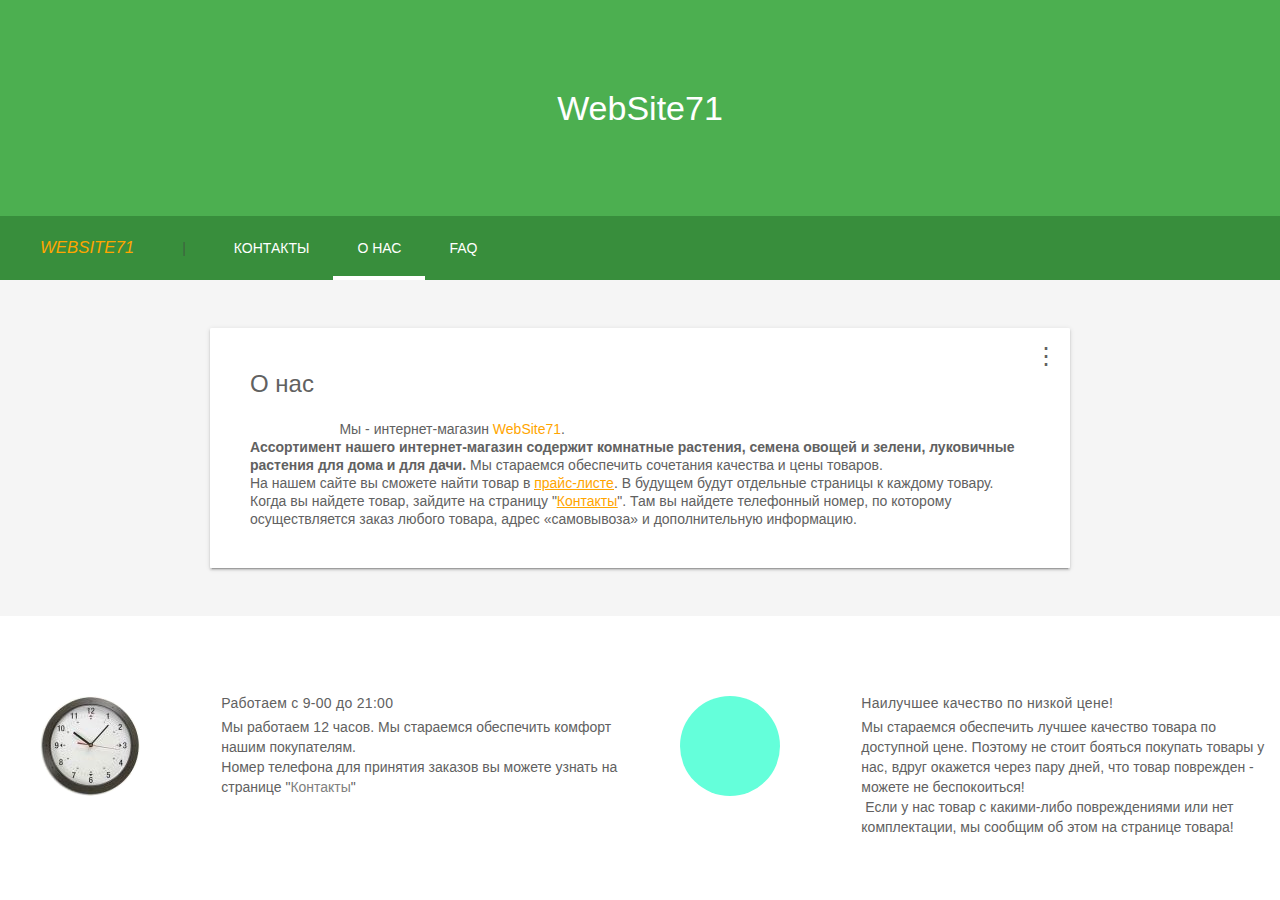
==== commit 8391064e: "0.5.0" ====
--- a/about.html
+++ b/about.html
@@ -5,7 +5,8 @@
     <meta http-equiv="X-UA-Compatible" content="IE=edge">
     <meta name="description" content="A front-end template that helps you build fast, modern mobile web apps.">
     <meta name="viewport" content="width=device-width, initial-scale=1.0, minimum-scale=1.0">
-    <title>MaterialWebSite</title>
+    <title>WebSite71</title>
+    <link href="favicon.ico" rel="shortcut icon">
     <link rel="stylesheet" href="https://fonts.googleapis.com/icon?family=Material+Icons">
     <link rel="stylesheet" href="css/material.green-teal.min.css">
     <link rel="stylesheet" href="css/styles.css">
@@ -28,12 +29,12 @@
         <div class="mdl-layout--large-screen-only mdl-layout__header-row">
         </div>
         <div style="color: white" align="center">
-            <h3>MaterialWebSite</h3>
+            <h3>WebSite71</h3>
         </div>
         <div class="mdl-layout--large-screen-only mdl-layout__header-row">
         </div>
         <div class="mdl-layout__tab-bar mdl-js-ripple-effect mdl-color--primary-dark">
-            <a style="color: orange" href="index.html" class="mdl-layout__tab"><i><big>WebSite</big></i></a>
+            <a style="color: orange" href="index.html" class="mdl-layout__tab"><i><big>WebSite71</big></i></a>
             <big class="mdl-layout__tab">|</big>
             <a style="color: white" href="contacts.html" class="mdl-layout__tab">Контакты</a>
             <a style="color: white" href="#" class="mdl-layout__tab is-active">О нас</a>
@@ -46,20 +47,17 @@
                 <div class="mdl-card mdl-cell mdl-cell--12-col">
                     <div class="mdl-card__supporting-text">
                         <h4>О нас</h4>
-                        Мы - магазин растений, семян, луковиц, товаров для дома и дачи, и прочего.
-                    </div>
-                    <div class="mdl-card__actions">
-                        <a href="#" class="mdl-button">Привет :)</a>
+                        Мы - интернет-магазин <text style="color: orange">WebSite71</text>.<br/> <strong>Ассортимент нашего интернет-магазин содержит комнатные растения, семена овощей и зелени, луковичные растения для дома и для дачи.</strong> Мы стараемся обеспечить сочетания качества и цены товаров.<br/> На нашем сайте вы сможете найти товар в <ins><a href="price-list.txt" style="color: orange">прайс-листе</a></ins>. В будущем будут отдельные страницы к каждому товару. Когда вы найдете товар, зайдите на страницу "<ins><a href="contacts.html" style="color: orange">Контакты</a></ins>". Там вы найдете телефонный номер, по которому осуществляется заказ любого товара, адрес «самовывоза» и дополнительную информацию.
                     </div>
                 </div>
                 <button class="mdl-button mdl-js-button mdl-js-ripple-effect mdl-button--icon" id="btn3">
                     <i class="material-icons">⋮</i>
                 </button>
-                <ul class="mdl-menu mdl-js-menu mdl-menu--bottom-right" for="btn3">
-                    <li class="mdl-menu__item">Закрыть</li>
-                    <li class="mdl-menu__item" disabled>Оценить:</li>
-                    <li class="mdl-menu__item">Поставить <span class="plus">+</span></li>
-                </ul>
+            <ul class="mdl-menu mdl-js-menu mdl-menu--bottom-right" for="btn3">
+              <li href="index.html" class="mdl-menu__item">Главная страница</li>
+              <li class="mdl-menu__item" disabled>Опции:</li>
+              <li class="mdl-menu__item">Закрыть</li>
+            </ul>
             </section>
             <section class="section--footer mdl-color--white mdl-grid">
                 <div class="section__circle-container mdl-cell mdl-cell--2-col mdl-cell--1-col-phone">
@@ -67,7 +65,7 @@
                 </div>
                 <div class="section__text mdl-cell mdl-cell--4-col-desktop mdl-cell--6-col-tablet mdl-cell--3-col-phone">
                     <h5>Работаем с 9-00 до 21:00</h5>
-                    Мы работаем 12 часов. Мы стараемся обеспечить комфорт нашим покупателям.<br/> Номер телефона для принятия заказов вы можете узнать на странице "Контакты"
+                    Мы работаем 12 часов. Мы стараемся обеспечить комфорт нашим покупателям.<br/> Номер телефона для принятия заказов вы можете узнать на странице "<a href="contacts.html" style="color: gray">Контакты</a></ins>"
                 </div>
                 <div class="section__circle-container mdl-cell mdl-cell--2-col mdl-cell--1-col-phone">
                     <div class="section__circle-container__circle2 mdl-color--accent section__circle--big"></div>
@@ -92,26 +90,6 @@
                 </div>
                 <div class="mdl-mega-footer--drop-down-section">
                     <input class="mdl-mega-footer--heading-checkbox" type="checkbox" checked>
-                    <h1 class="mdl-mega-footer--heading">Детали</h1>
-                    <ul class="mdl-mega-footer--link-list">
-                        <li><a href="#">Спец</a></li>
-                        <li><a href="#">Инструменты</a></li>
-                        <li><a href="#">Ресурсы</a></li>
-                    </ul>
-                </div>
-                <div class="mdl-mega-footer--drop-down-section">
-                    <input class="mdl-mega-footer--heading-checkbox" type="checkbox" checked>
-                    <h1 class="mdl-mega-footer--heading">Технология</h1>
-                    <ul class="mdl-mega-footer--link-list">
-                        <li><a href="#">Как это работает</a></li>
-                        <li><a href="#">Образцы</a></li>
-                        <li><a href="#">Использование</a></li>
-                        <li><a href="#">Продукты</a></li>
-                        <li><a href="#">Контракты</a></li>
-                    </ul>
-                </div>
-                <div class="mdl-mega-footer--drop-down-section">
-                    <input class="mdl-mega-footer--heading-checkbox" type="checkbox" checked>
                     <h1 class="mdl-mega-footer--heading">FAQ</h1>
                     <ul class="mdl-mega-footer--link-list">
                         <li><a href="#">Вопросы</a></li>
@@ -129,4 +107,4 @@
     </main>
 </div>
 </body>
-</html>
+</html>